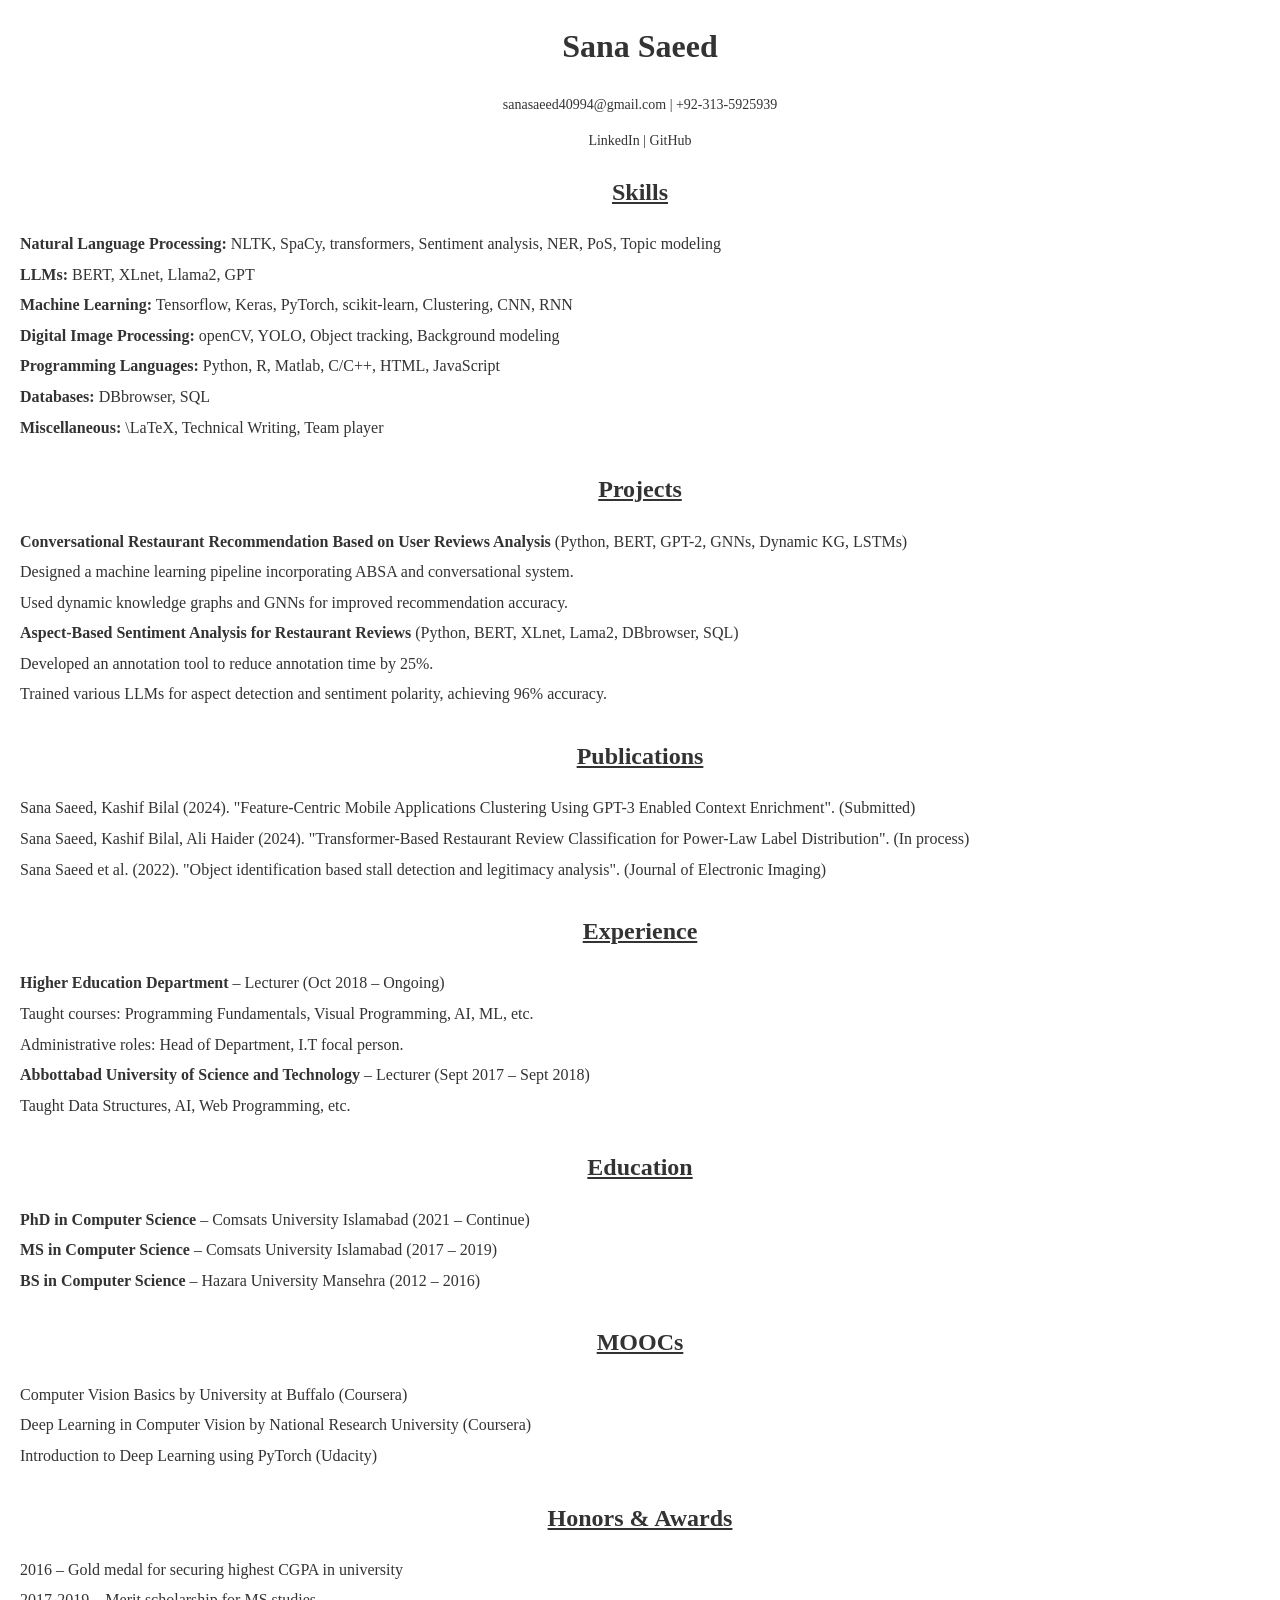
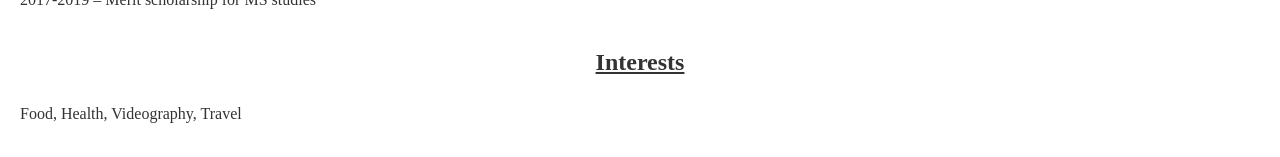
==== index.html @ aac0542a "Update index.html" ====
<!DOCTYPE html>
<html lang="en">
<head>
    <meta charset="UTF-8">
    <meta name="viewport" content="width=device-width, initial-scale=1.0">
    <title>Sana Saeed - CV</title>
    <style>
        body {
            font-family: 'Cormorant Garamond', serif;
            color: #333;
            margin: 20px;
            line-height: 1.6;
        }
        h1, h2, h3 {
            text-align: center;
        }
        h2 {
            text-decoration: underline;
        }
        .contact-info {
            text-align: center;
            font-size: 14px;
        }
        .contact-info a {
            text-decoration: none;
            color: #333;
        }
        .section {
            margin-bottom: 30px;
        }
        ul {
            list-style-type: none;
            padding-left: 0;
        }
        li {
            margin-bottom: 5px;
        }
    </style>
</head>
<body>

    <h1>Sana Saeed</h1>
    <div class="contact-info">
        <p><a href="mailto:sanasaeed40994@gmail.com">sanasaeed40994@gmail.com</a> | +92-313-5925939</p>
        <p><a href="https://www.linkedin.com/in/sana-saeed-nlp/">LinkedIn</a> | <a href="https://github.com/Sana-Saeed">GitHub</a></p>
    </div>

    <div class="section">
        <h2>Skills</h2>
        <ul>
            <li><strong>Natural Language Processing:</strong> NLTK, SpaCy, transformers, Sentiment analysis, NER, PoS, Topic modeling</li>
            <li><strong>LLMs:</strong> BERT, XLnet, Llama2, GPT</li>
            <li><strong>Machine Learning:</strong> Tensorflow, Keras, PyTorch, scikit-learn, Clustering, CNN, RNN</li>
            <li><strong>Digital Image Processing:</strong> openCV, YOLO, Object tracking, Background modeling</li>
            <li><strong>Programming Languages:</strong> Python, R, Matlab, C/C++, HTML, JavaScript</li>
            <li><strong>Databases:</strong> DBbrowser, SQL</li>
            <li><strong>Miscellaneous:</strong> \LaTeX, Technical Writing, Team player</li>
        </ul>
    </div>

    <div class="section">
        <h2>Projects</h2>
        <ul>
            <li><strong>Conversational Restaurant Recommendation Based on User Reviews Analysis</strong> (Python, BERT, GPT-2, GNNs, Dynamic KG, LSTMs)</li>
            <ul>
                <li>Designed a machine learning pipeline incorporating ABSA and conversational system.</li>
                <li>Used dynamic knowledge graphs and GNNs for improved recommendation accuracy.</li>
            </ul>
            <li><strong>Aspect-Based Sentiment Analysis for Restaurant Reviews</strong> (Python, BERT, XLnet, Lama2, DBbrowser, SQL)</li>
            <ul>
                <li>Developed an annotation tool to reduce annotation time by 25%.</li>
                <li>Trained various LLMs for aspect detection and sentiment polarity, achieving 96% accuracy.</li>
            </ul>
            <!-- Add more projects as needed -->
        </ul>
    </div>

    <div class="section">
        <h2>Publications</h2>
        <ul>
            <li>Sana Saeed, Kashif Bilal (2024). "Feature-Centric Mobile Applications Clustering Using GPT-3 Enabled Context Enrichment". (Submitted)</li>
            <li>Sana Saeed, Kashif Bilal, Ali Haider (2024). "Transformer-Based Restaurant Review Classification for Power-Law Label Distribution". (In process)</li>
            <li>Sana Saeed et al. (2022). "Object identification based stall detection and legitimacy analysis". (Journal of Electronic Imaging)</li>
        </ul>
    </div>

    <div class="section">
        <h2>Experience</h2>
        <ul>
            <li><strong>Higher Education Department</strong> – Lecturer (Oct 2018 – Ongoing)</li>
            <ul>
                <li>Taught courses: Programming Fundamentals, Visual Programming, AI, ML, etc.</li>
                <li>Administrative roles: Head of Department, I.T focal person.</li>
            </ul>
            <li><strong>Abbottabad University of Science and Technology</strong> – Lecturer (Sept 2017 – Sept 2018)</li>
            <ul>
                <li>Taught Data Structures, AI, Web Programming, etc.</li>
            </ul>
        </ul>
    </div>

    <div class="section">
        <h2>Education</h2>
        <ul>
            <li><strong>PhD in Computer Science</strong> – Comsats University Islamabad (2021 – Continue)</li>
            <li><strong>MS in Computer Science</strong> – Comsats University Islamabad (2017 – 2019)</li>
            <li><strong>BS in Computer Science</strong> – Hazara University Mansehra (2012 – 2016)</li>
        </ul>
    </div>

    <div class="section">
        <h2>MOOCs</h2>
        <ul>
            <li>Computer Vision Basics by University at Buffalo (Coursera)</li>
            <li>Deep Learning in Computer Vision by National Research University (Coursera)</li>
            <li>Introduction to Deep Learning using PyTorch (Udacity)</li>
        </ul>
    </div>

    <div class="section">
        <h2>Honors & Awards</h2>
        <ul>
            <li>2016 – Gold medal for securing highest CGPA in university</li>
            <li>2017-2019 – Merit scholarship for MS studies</li>
        </ul>
    </div>

    <div class="section">
        <h2>Interests</h2>
        <ul>
            <li>Food, Health, Videography, Travel</li>
        </ul>
    </div>

</body>
</html>
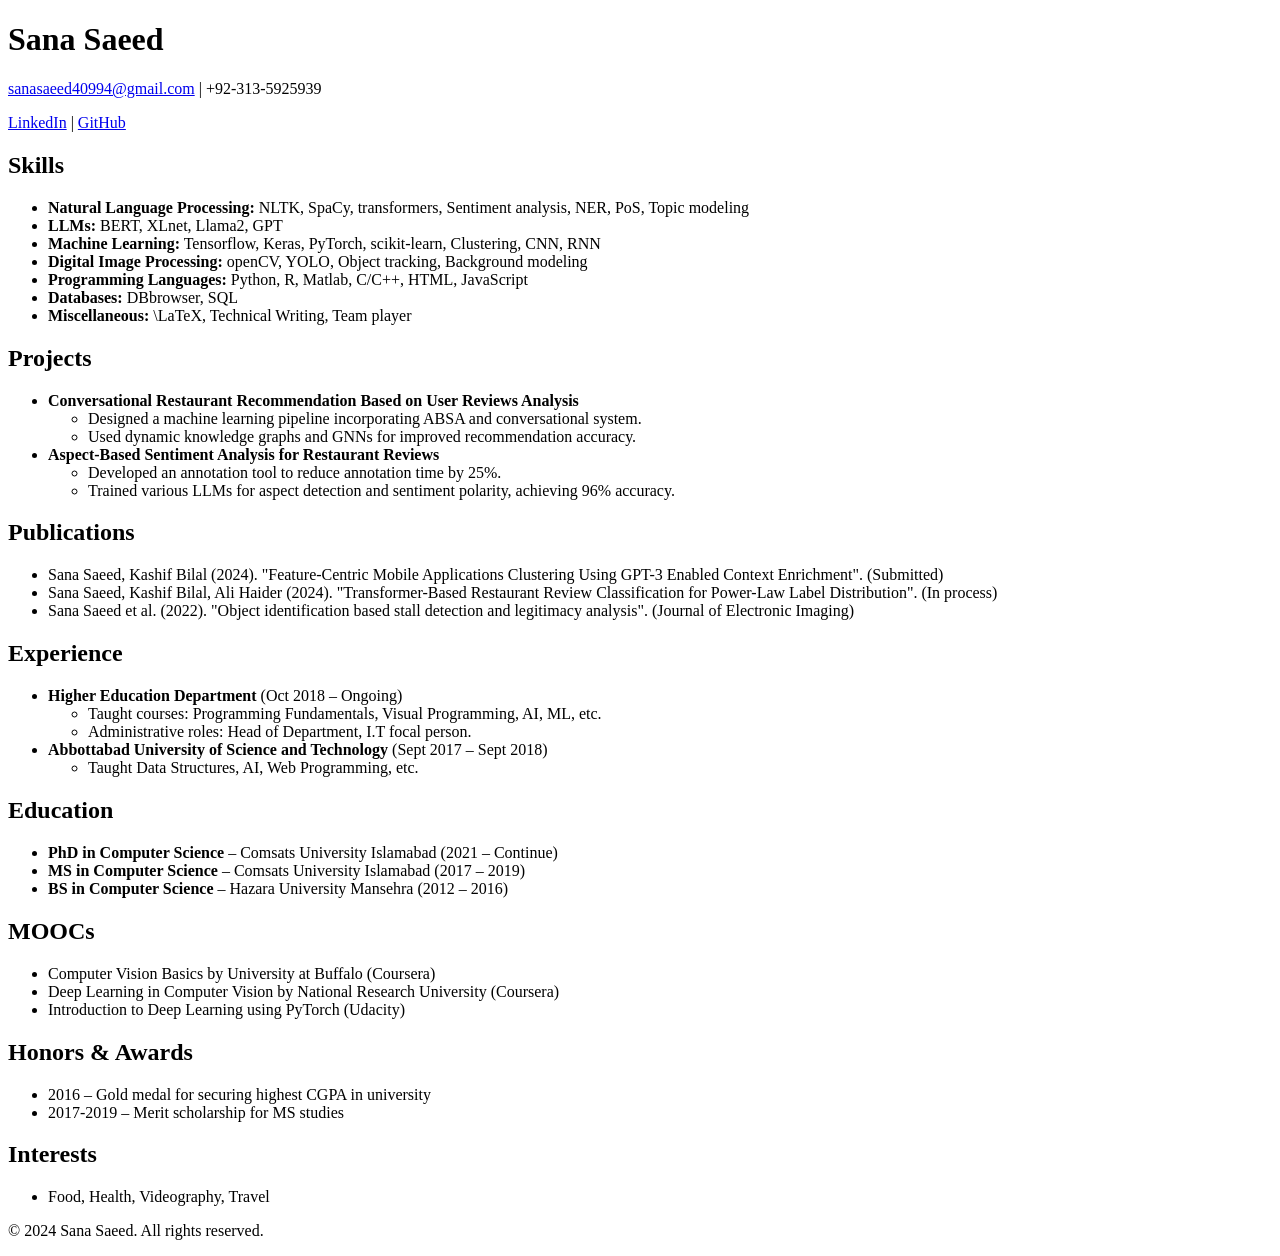
==== commit b7db0702: "Update index.html" ====
--- a/index.html
+++ b/index.html
@@ -4,132 +4,116 @@
     <meta charset="UTF-8">
     <meta name="viewport" content="width=device-width, initial-scale=1.0">
     <title>Sana Saeed - CV</title>
-    <style>
-        body {
-            font-family: 'Cormorant Garamond', serif;
-            color: #333;
-            margin: 20px;
-            line-height: 1.6;
-        }
-        h1, h2, h3 {
-            text-align: center;
-        }
-        h2 {
-            text-decoration: underline;
-        }
-        .contact-info {
-            text-align: center;
-            font-size: 14px;
-        }
-        .contact-info a {
-            text-decoration: none;
-            color: #333;
-        }
-        .section {
-            margin-bottom: 30px;
-        }
-        ul {
-            list-style-type: none;
-            padding-left: 0;
-        }
-        li {
-            margin-bottom: 5px;
-        }
-    </style>
+    <link rel="stylesheet" href="styles.css"> <!-- Link to the external CSS file -->
 </head>
 <body>
 
-    <h1>Sana Saeed</h1>
-    <div class="contact-info">
-        <p><a href="mailto:sanasaeed40994@gmail.com">sanasaeed40994@gmail.com</a> | +92-313-5925939</p>
-        <p><a href="https://www.linkedin.com/in/sana-saeed-nlp/">LinkedIn</a> | <a href="https://github.com/Sana-Saeed">GitHub</a></p>
-    </div>
+    <div class="container">
+        <h1>Sana Saeed</h1>
+        <div class="contact-info">
+            <p><a href="mailto:sanasaeed40994@gmail.com">sanasaeed40994@gmail.com</a> | +92-313-5925939</p>
+            <p><a href="https://www.linkedin.com/in/sana-saeed-nlp/">LinkedIn</a> | <a href="https://github.com/Sana-Saeed">GitHub</a></p>
+        </div>
 
-    <div class="section">
-        <h2>Skills</h2>
-        <ul>
-            <li><strong>Natural Language Processing:</strong> NLTK, SpaCy, transformers, Sentiment analysis, NER, PoS, Topic modeling</li>
-            <li><strong>LLMs:</strong> BERT, XLnet, Llama2, GPT</li>
-            <li><strong>Machine Learning:</strong> Tensorflow, Keras, PyTorch, scikit-learn, Clustering, CNN, RNN</li>
-            <li><strong>Digital Image Processing:</strong> openCV, YOLO, Object tracking, Background modeling</li>
-            <li><strong>Programming Languages:</strong> Python, R, Matlab, C/C++, HTML, JavaScript</li>
-            <li><strong>Databases:</strong> DBbrowser, SQL</li>
-            <li><strong>Miscellaneous:</strong> \LaTeX, Technical Writing, Team player</li>
-        </ul>
-    </div>
+        <div class="section">
+            <h2>Skills</h2>
+            <ul class="skills-list">
+                <li><strong>Natural Language Processing:</strong> NLTK, SpaCy, transformers, Sentiment analysis, NER, PoS, Topic modeling</li>
+                <li><strong>LLMs:</strong> BERT, XLnet, Llama2, GPT</li>
+                <li><strong>Machine Learning:</strong> Tensorflow, Keras, PyTorch, scikit-learn, Clustering, CNN, RNN</li>
+                <li><strong>Digital Image Processing:</strong> openCV, YOLO, Object tracking, Background modeling</li>
+                <li><strong>Programming Languages:</strong> Python, R, Matlab, C/C++, HTML, JavaScript</li>
+                <li><strong>Databases:</strong> DBbrowser, SQL</li>
+                <li><strong>Miscellaneous:</strong> \LaTeX, Technical Writing, Team player</li>
+            </ul>
+        </div>
 
-    <div class="section">
-        <h2>Projects</h2>
-        <ul>
-            <li><strong>Conversational Restaurant Recommendation Based on User Reviews Analysis</strong> (Python, BERT, GPT-2, GNNs, Dynamic KG, LSTMs)</li>
+        <div class="section">
+            <h2>Projects</h2>
             <ul>
-                <li>Designed a machine learning pipeline incorporating ABSA and conversational system.</li>
-                <li>Used dynamic knowledge graphs and GNNs for improved recommendation accuracy.</li>
+                <li>
+                    <span class="job-title"><strong>Conversational Restaurant Recommendation Based on User Reviews Analysis</strong></span>
+                    <ul>
+                        <li>Designed a machine learning pipeline incorporating ABSA and conversational system.</li>
+                        <li>Used dynamic knowledge graphs and GNNs for improved recommendation accuracy.</li>
+                    </ul>
+                </li>
+                <li>
+                    <span class="job-title"><strong>Aspect-Based Sentiment Analysis for Restaurant Reviews</strong></span>
+                    <ul>
+                        <li>Developed an annotation tool to reduce annotation time by 25%.</li>
+                        <li>Trained various LLMs for aspect detection and sentiment polarity, achieving 96% accuracy.</li>
+                    </ul>
+                </li>
             </ul>
-            <li><strong>Aspect-Based Sentiment Analysis for Restaurant Reviews</strong> (Python, BERT, XLnet, Lama2, DBbrowser, SQL)</li>
+        </div>
+
+        <div class="section">
+            <h2>Publications</h2>
             <ul>
-                <li>Developed an annotation tool to reduce annotation time by 25%.</li>
-                <li>Trained various LLMs for aspect detection and sentiment polarity, achieving 96% accuracy.</li>
+                <li>Sana Saeed, Kashif Bilal (2024). "Feature-Centric Mobile Applications Clustering Using GPT-3 Enabled Context Enrichment". (Submitted)</li>
+                <li>Sana Saeed, Kashif Bilal, Ali Haider (2024). "Transformer-Based Restaurant Review Classification for Power-Law Label Distribution". (In process)</li>
+                <li>Sana Saeed et al. (2022). "Object identification based stall detection and legitimacy analysis". (Journal of Electronic Imaging)</li>
             </ul>
-            <!-- Add more projects as needed -->
-        </ul>
-    </div>
+        </div>
 
-    <div class="section">
-        <h2>Publications</h2>
-        <ul>
-            <li>Sana Saeed, Kashif Bilal (2024). "Feature-Centric Mobile Applications Clustering Using GPT-3 Enabled Context Enrichment". (Submitted)</li>
-            <li>Sana Saeed, Kashif Bilal, Ali Haider (2024). "Transformer-Based Restaurant Review Classification for Power-Law Label Distribution". (In process)</li>
-            <li>Sana Saeed et al. (2022). "Object identification based stall detection and legitimacy analysis". (Journal of Electronic Imaging)</li>
-        </ul>
-    </div>
+        <div class="section">
+            <h2>Experience</h2>
+            <ul>
+                <li>
+                    <span class="job-title"><strong>Higher Education Department</strong></span>
+                    <span class="job-dates">(Oct 2018 – Ongoing)</span>
+                    <ul>
+                        <li>Taught courses: Programming Fundamentals, Visual Programming, AI, ML, etc.</li>
+                        <li>Administrative roles: Head of Department, I.T focal person.</li>
+                    </ul>
+                </li>
+                <li>
+                    <span class="job-title"><strong>Abbottabad University of Science and Technology</strong></span>
+                    <span class="job-dates">(Sept 2017 – Sept 2018)</span>
+                    <ul>
+                        <li>Taught Data Structures, AI, Web Programming, etc.</li>
+                    </ul>
+                </li>
+            </ul>
+        </div>
 
-    <div class="section">
-        <h2>Experience</h2>
-        <ul>
-            <li><strong>Higher Education Department</strong> – Lecturer (Oct 2018 – Ongoing)</li>
+        <div class="section">
+            <h2>Education</h2>
             <ul>
-                <li>Taught courses: Programming Fundamentals, Visual Programming, AI, ML, etc.</li>
-                <li>Administrative roles: Head of Department, I.T focal person.</li>
+                <li><strong>PhD in Computer Science</strong> – Comsats University Islamabad (2021 – Continue)</li>
+                <li><strong>MS in Computer Science</strong> – Comsats University Islamabad (2017 – 2019)</li>
+                <li><strong>BS in Computer Science</strong> – Hazara University Mansehra (2012 – 2016)</li>
             </ul>
-            <li><strong>Abbottabad University of Science and Technology</strong> – Lecturer (Sept 2017 – Sept 2018)</li>
+        </div>
+
+        <div class="section">
+            <h2>MOOCs</h2>
             <ul>
-                <li>Taught Data Structures, AI, Web Programming, etc.</li>
+                <li>Computer Vision Basics by University at Buffalo (Coursera)</li>
+                <li>Deep Learning in Computer Vision by National Research University (Coursera)</li>
+                <li>Introduction to Deep Learning using PyTorch (Udacity)</li>
             </ul>
-        </ul>
-    </div>
+        </div>
 
-    <div class="section">
-        <h2>Education</h2>
-        <ul>
-            <li><strong>PhD in Computer Science</strong> – Comsats University Islamabad (2021 – Continue)</li>
-            <li><strong>MS in Computer Science</strong> – Comsats University Islamabad (2017 – 2019)</li>
-            <li><strong>BS in Computer Science</strong> – Hazara University Mansehra (2012 – 2016)</li>
-        </ul>
-    </div>
+        <div class="section">
+            <h2>Honors & Awards</h2>
+            <ul>
+                <li>2016 – Gold medal for securing highest CGPA in university</li>
+                <li>2017-2019 – Merit scholarship for MS studies</li>
+            </ul>
+        </div>
 
-    <div class="section">
-        <h2>MOOCs</h2>
-        <ul>
-            <li>Computer Vision Basics by University at Buffalo (Coursera)</li>
-            <li>Deep Learning in Computer Vision by National Research University (Coursera)</li>
-            <li>Introduction to Deep Learning using PyTorch (Udacity)</li>
-        </ul>
-    </div>
+        <div class="section">
+            <h2>Interests</h2>
+            <ul>
+                <li>Food, Health, Videography, Travel</li>
+            </ul>
+        </div>
 
-    <div class="section">
-        <h2>Honors & Awards</h2>
-        <ul>
-            <li>2016 – Gold medal for securing highest CGPA in university</li>
-            <li>2017-2019 – Merit scholarship for MS studies</li>
-        </ul>
-    </div>
-
-    <div class="section">
-        <h2>Interests</h2>
-        <ul>
-            <li>Food, Health, Videography, Travel</li>
-        </ul>
+        <div class="footer">
+            <p>&copy; 2024 Sana Saeed. All rights reserved.</p>
+        </div>
     </div>
 
 </body>
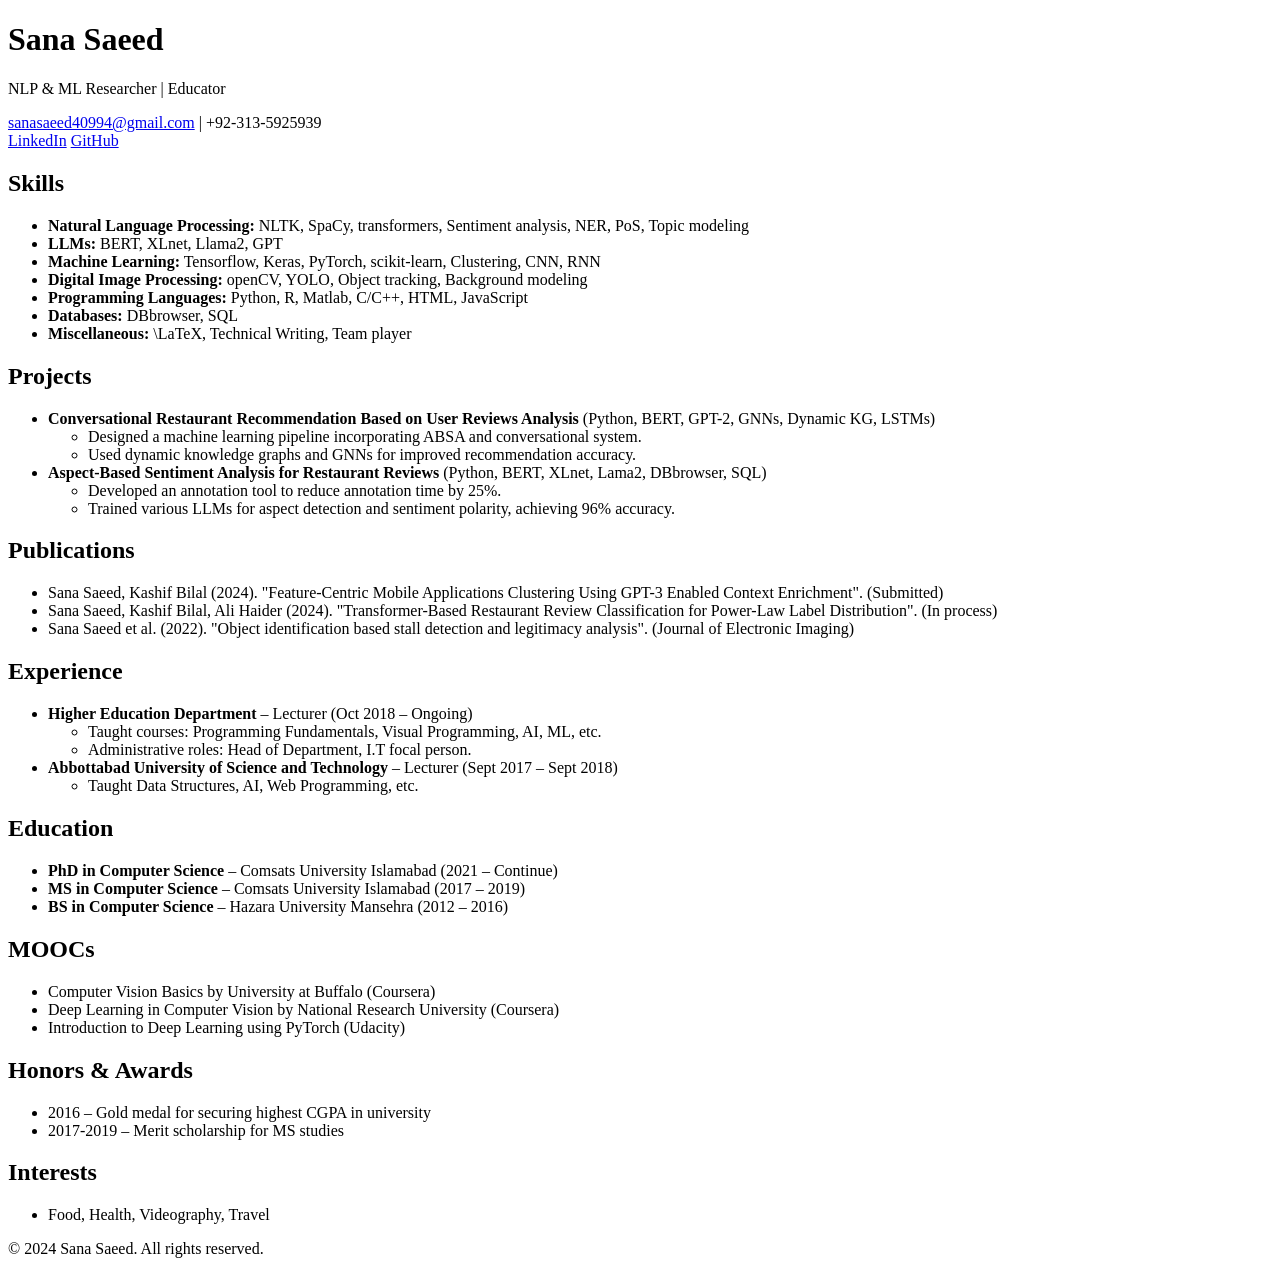
==== commit 99025aa4: "Update index.html" ====
--- a/index.html
+++ b/index.html
@@ -4,18 +4,24 @@
     <meta charset="UTF-8">
     <meta name="viewport" content="width=device-width, initial-scale=1.0">
     <title>Sana Saeed - CV</title>
-    <link rel="stylesheet" href="styles.css"> <!-- Link to the external CSS file -->
+    <link rel="stylesheet" href="styles.css"> <!-- Link to your external CSS -->
+    <link href="https://fonts.googleapis.com/css2?family=Cormorant+Garamond:wght@400;600&family=Roboto:wght@400;500&display=swap" rel="stylesheet"> <!-- Google fonts -->
 </head>
 <body>
+    <div class="header">
+        <h1>Sana Saeed</h1>
+        <p class="subtitle">NLP & ML Researcher | Educator</p>
+        <div class="contact-info">
+            <a href="mailto:sanasaeed40994@gmail.com">sanasaeed40994@gmail.com</a> | +92-313-5925939
+        </div>
+        <div class="social-links">
+            <a href="https://www.linkedin.com/in/sana-saeed-nlp/" target="_blank">LinkedIn</a>
+            <a href="https://github.com/Sana-Saeed" target="_blank">GitHub</a>
+        </div>
+    </div>
 
     <div class="container">
-        <h1>Sana Saeed</h1>
-        <div class="contact-info">
-            <p><a href="mailto:sanasaeed40994@gmail.com">sanasaeed40994@gmail.com</a> | +92-313-5925939</p>
-            <p><a href="https://www.linkedin.com/in/sana-saeed-nlp/">LinkedIn</a> | <a href="https://github.com/Sana-Saeed">GitHub</a></p>
-        </div>
-
-        <div class="section">
+        <div class="widget">
             <h2>Skills</h2>
             <ul class="skills-list">
                 <li><strong>Natural Language Processing:</strong> NLTK, SpaCy, transformers, Sentiment analysis, NER, PoS, Topic modeling</li>
@@ -28,27 +34,23 @@
             </ul>
         </div>
 
-        <div class="section">
+        <div class="widget">
             <h2>Projects</h2>
             <ul>
-                <li>
-                    <span class="job-title"><strong>Conversational Restaurant Recommendation Based on User Reviews Analysis</strong></span>
-                    <ul>
-                        <li>Designed a machine learning pipeline incorporating ABSA and conversational system.</li>
-                        <li>Used dynamic knowledge graphs and GNNs for improved recommendation accuracy.</li>
-                    </ul>
-                </li>
-                <li>
-                    <span class="job-title"><strong>Aspect-Based Sentiment Analysis for Restaurant Reviews</strong></span>
-                    <ul>
-                        <li>Developed an annotation tool to reduce annotation time by 25%.</li>
-                        <li>Trained various LLMs for aspect detection and sentiment polarity, achieving 96% accuracy.</li>
-                    </ul>
-                </li>
+                <li><strong>Conversational Restaurant Recommendation Based on User Reviews Analysis</strong> (Python, BERT, GPT-2, GNNs, Dynamic KG, LSTMs)</li>
+                <ul>
+                    <li>Designed a machine learning pipeline incorporating ABSA and conversational system.</li>
+                    <li>Used dynamic knowledge graphs and GNNs for improved recommendation accuracy.</li>
+                </ul>
+                <li><strong>Aspect-Based Sentiment Analysis for Restaurant Reviews</strong> (Python, BERT, XLnet, Lama2, DBbrowser, SQL)</li>
+                <ul>
+                    <li>Developed an annotation tool to reduce annotation time by 25%.</li>
+                    <li>Trained various LLMs for aspect detection and sentiment polarity, achieving 96% accuracy.</li>
+                </ul>
             </ul>
         </div>
 
-        <div class="section">
+        <div class="widget">
             <h2>Publications</h2>
             <ul>
                 <li>Sana Saeed, Kashif Bilal (2024). "Feature-Centric Mobile Applications Clustering Using GPT-3 Enabled Context Enrichment". (Submitted)</li>
@@ -57,28 +59,22 @@
             </ul>
         </div>
 
-        <div class="section">
+        <div class="widget">
             <h2>Experience</h2>
             <ul>
-                <li>
-                    <span class="job-title"><strong>Higher Education Department</strong></span>
-                    <span class="job-dates">(Oct 2018 – Ongoing)</span>
-                    <ul>
-                        <li>Taught courses: Programming Fundamentals, Visual Programming, AI, ML, etc.</li>
-                        <li>Administrative roles: Head of Department, I.T focal person.</li>
-                    </ul>
-                </li>
-                <li>
-                    <span class="job-title"><strong>Abbottabad University of Science and Technology</strong></span>
-                    <span class="job-dates">(Sept 2017 – Sept 2018)</span>
-                    <ul>
-                        <li>Taught Data Structures, AI, Web Programming, etc.</li>
-                    </ul>
-                </li>
+                <li><strong>Higher Education Department</strong> – Lecturer (Oct 2018 – Ongoing)</li>
+                <ul>
+                    <li>Taught courses: Programming Fundamentals, Visual Programming, AI, ML, etc.</li>
+                    <li>Administrative roles: Head of Department, I.T focal person.</li>
+                </ul>
+                <li><strong>Abbottabad University of Science and Technology</strong> – Lecturer (Sept 2017 – Sept 2018)</li>
+                <ul>
+                    <li>Taught Data Structures, AI, Web Programming, etc.</li>
+                </ul>
             </ul>
         </div>
 
-        <div class="section">
+        <div class="widget">
             <h2>Education</h2>
             <ul>
                 <li><strong>PhD in Computer Science</strong> – Comsats University Islamabad (2021 – Continue)</li>
@@ -87,7 +83,7 @@
             </ul>
         </div>
 
-        <div class="section">
+        <div class="widget">
             <h2>MOOCs</h2>
             <ul>
                 <li>Computer Vision Basics by University at Buffalo (Coursera)</li>
@@ -96,7 +92,7 @@
             </ul>
         </div>
 
-        <div class="section">
+        <div class="widget">
             <h2>Honors & Awards</h2>
             <ul>
                 <li>2016 – Gold medal for securing highest CGPA in university</li>
@@ -104,7 +100,7 @@
             </ul>
         </div>
 
-        <div class="section">
+        <div class="widget">
             <h2>Interests</h2>
             <ul>
                 <li>Food, Health, Videography, Travel</li>
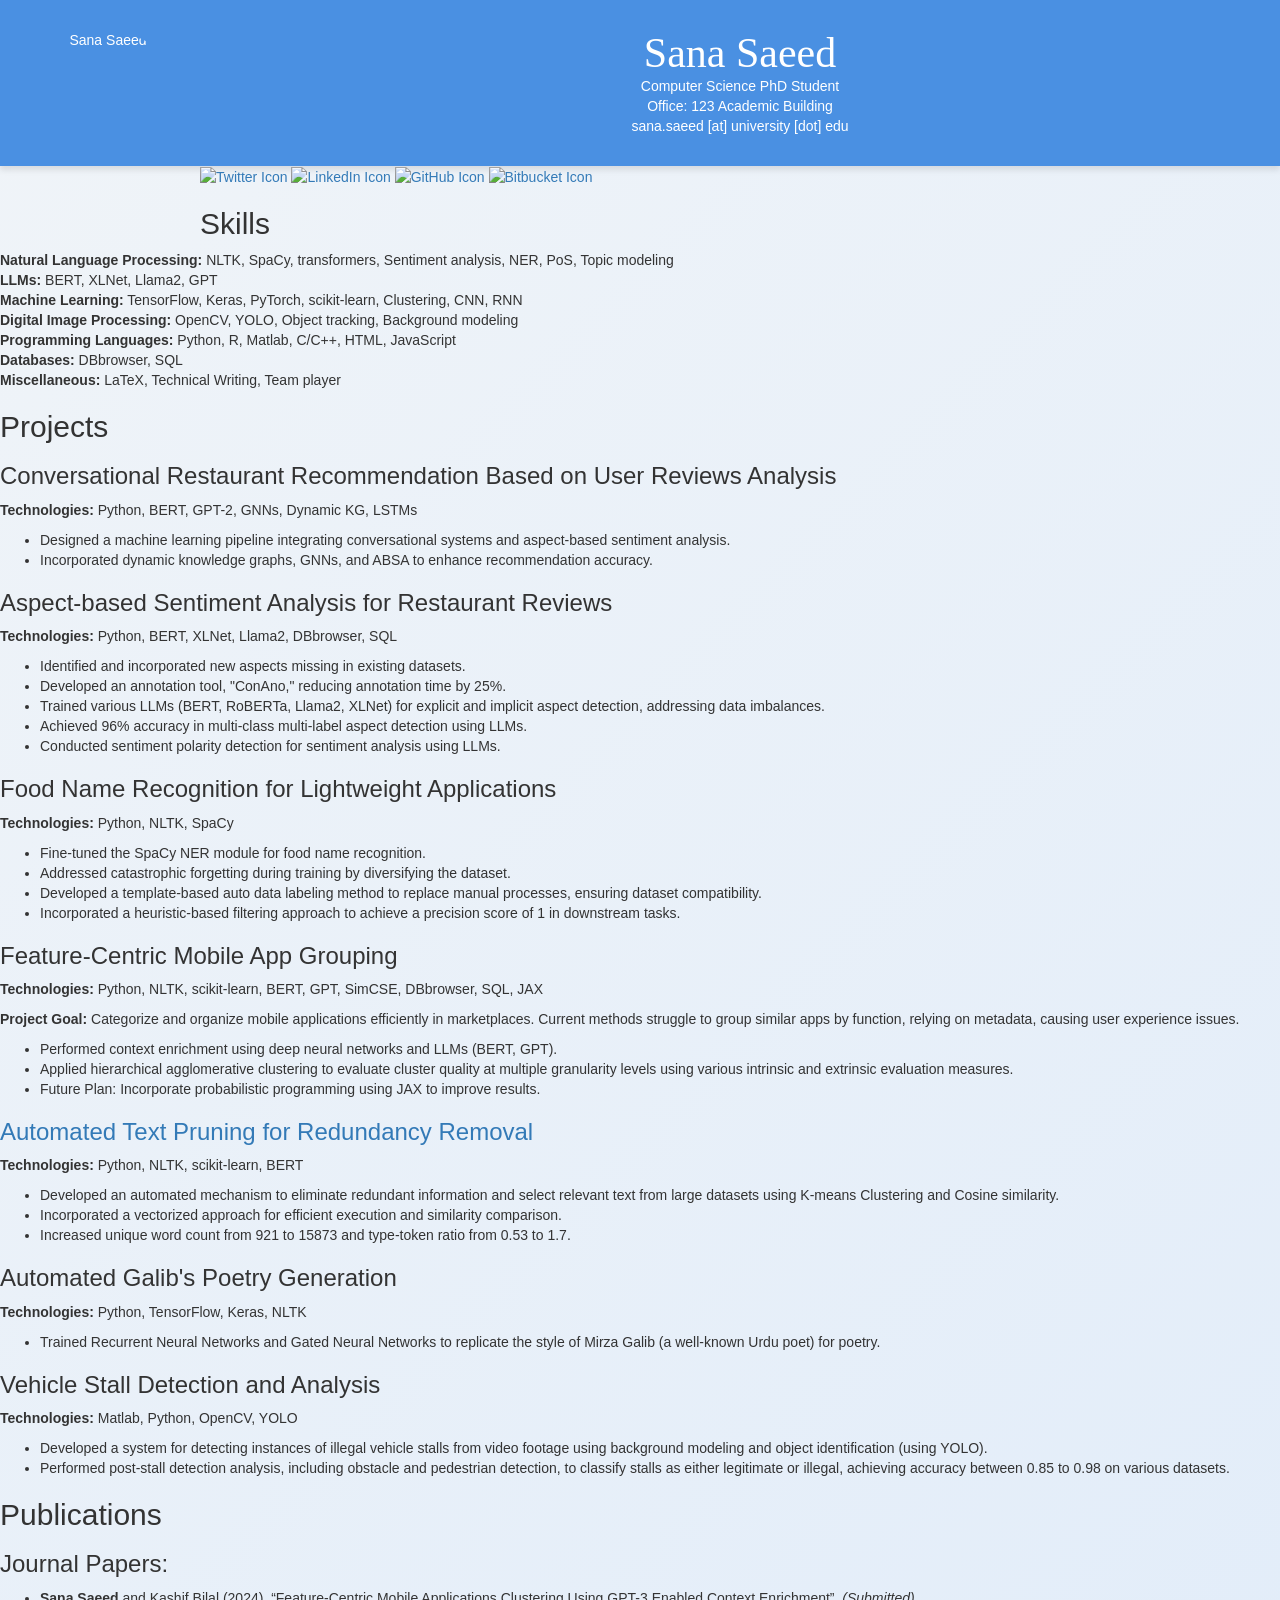
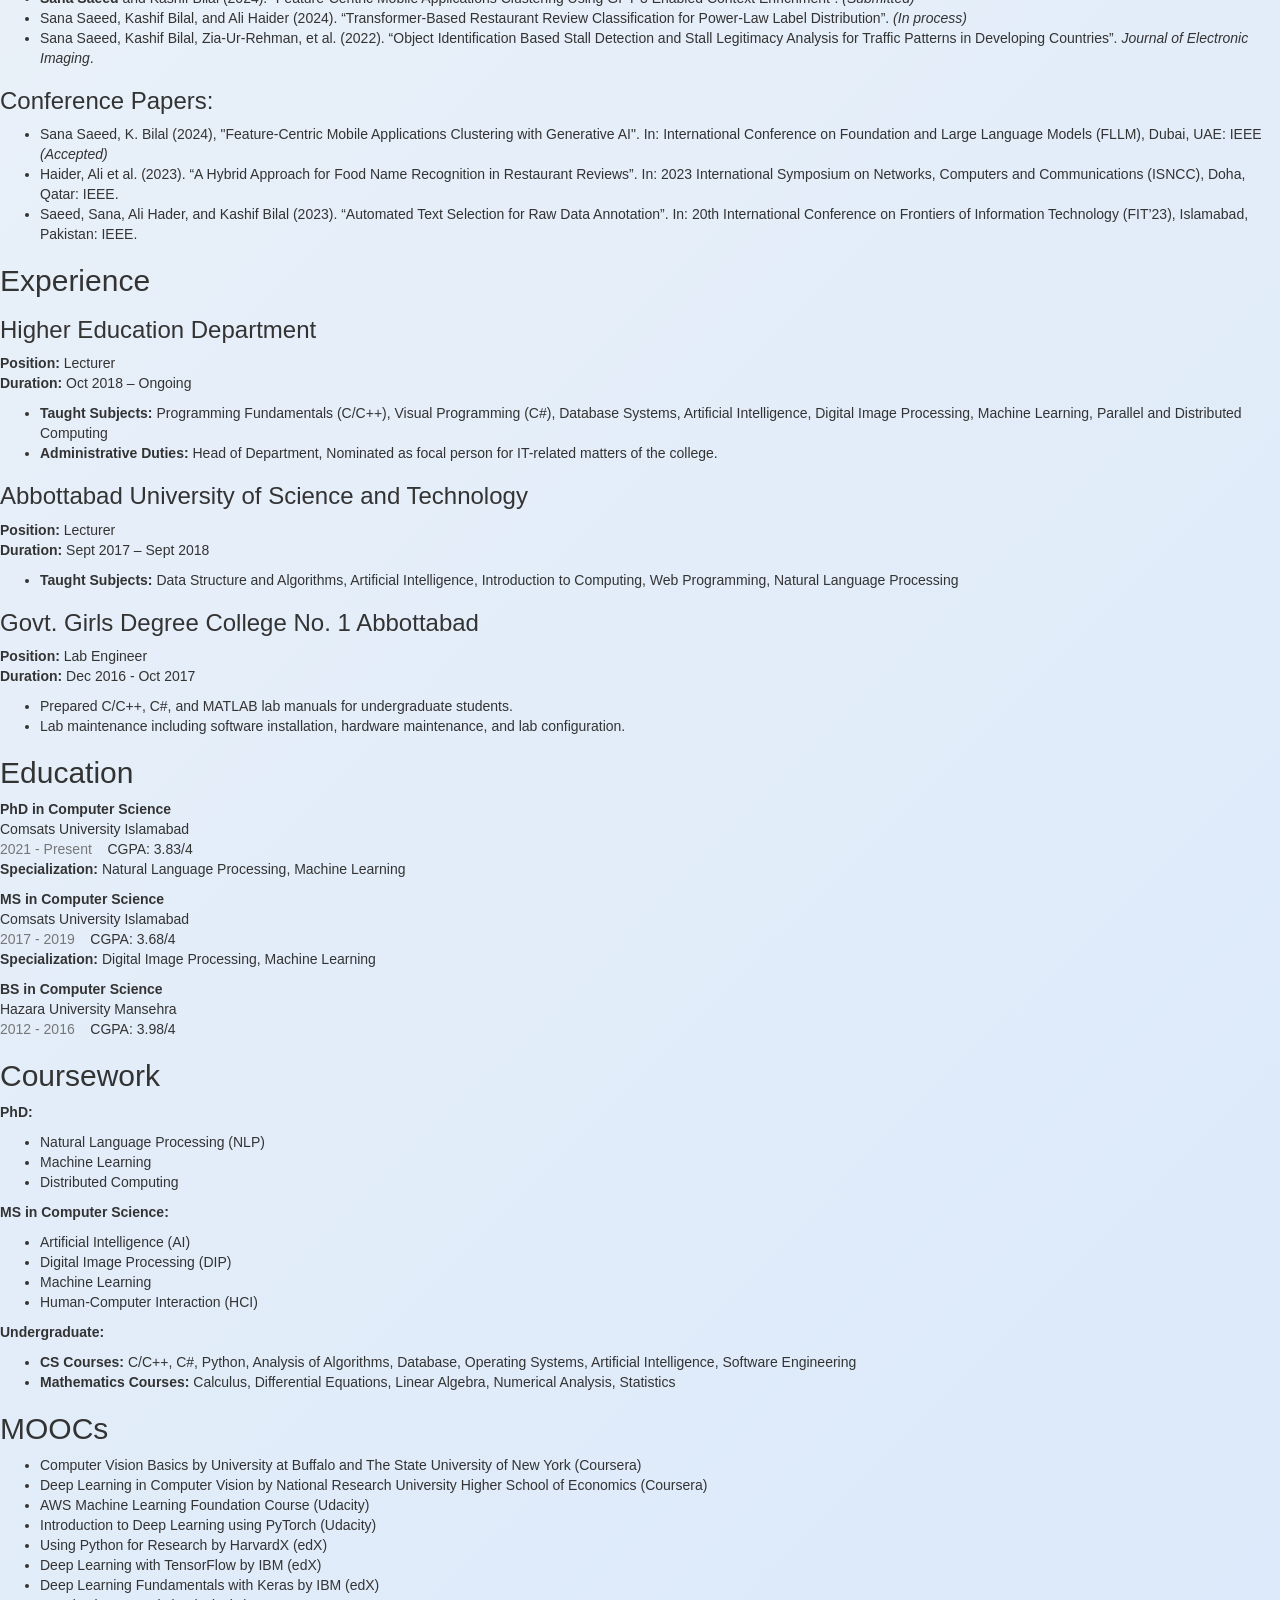
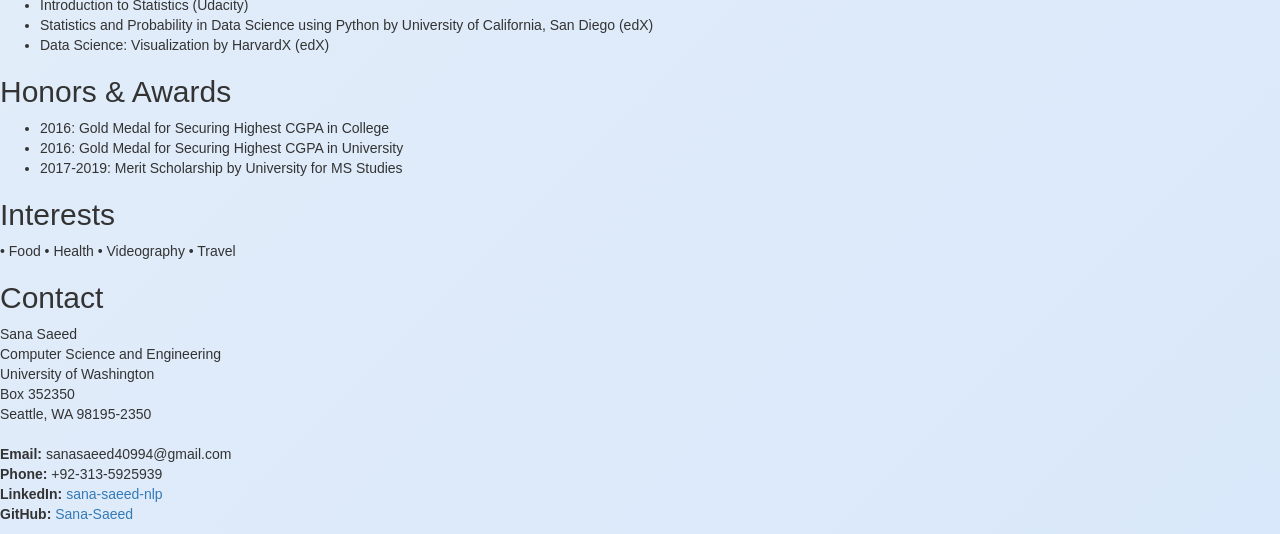
==== commit 0772dae0: "Create index.html" ====
--- a/index.html
+++ b/index.html
@@ -1,116 +1,250 @@
 <!DOCTYPE html>
-<html lang="en">
-<head>
-    <meta charset="UTF-8">
-    <meta name="viewport" content="width=device-width, initial-scale=1.0">
-    <title>Sana Saeed - CV</title>
-    <link rel="stylesheet" href="styles.css"> <!-- Link to your external CSS -->
-    <link href="https://fonts.googleapis.com/css2?family=Cormorant+Garamond:wght@400;600&family=Roboto:wght@400;500&display=swap" rel="stylesheet"> <!-- Google fonts -->
-</head>
-<body>
-    <div class="header">
-        <h1>Sana Saeed</h1>
-        <p class="subtitle">NLP & ML Researcher | Educator</p>
-        <div class="contact-info">
-            <a href="mailto:sanasaeed40994@gmail.com">sanasaeed40994@gmail.com</a> | +92-313-5925939
+<html>
+    <head>
+        <meta charset="UTF-8">
+        <title>Sana Saeed - CV</title>
+        <meta name="Author" content="Sana Saeed"/>
+        <link href="style.css" type="text/css" rel="stylesheet"/>
+        <link rel="stylesheet" href="css/bootstrap.min.css"/>
+        <script src="js/jquery-1.12.2.min.js"></script>
+        <script src="js/bootstrap.min.js"></script>
+    </head>
+    <body class="cv-page" style="top: 0px; left: 0px;">
+        <div class="page">
+            <!-- Header Section -->
+            <div class="bg1 site-header top-pic" id="top-pic" style="background: url(profile-background.jpg) no-repeat scroll top" title="Your Background Image">
+                <div class="header cust-header">
+                    <img width="200" height="200" title="Sana Saeed" alt="Sana Saeed" src="images/sana_profile.jpeg" class="img-circle imgme" style="float: left;"/>
+                    <div class="text-header">
+                        <h1 id="name">Sana Saeed</h1>
+                        Computer Science PhD Student<br>
+                        Office: 123 Academic Building<br>
+                        sana.saeed [at] university [dot] edu<br>
+                    </div>
+                </div>
+            </div>
+
+            <!-- Main Content -->
+            <div class="page-content">
+                <!-- Contact Icons -->
+                <div class="icons mb-4">
+                    <a href="https://twitter.com/sana_saeed"><img src="icons/twitter.png" width="32" alt="Twitter Icon"></a>
+                    <a href="https://www.linkedin.com/in/sana-saeed-nlp/"><img src="icons/Linkedin.png" width="32" alt="LinkedIn Icon"></a>
+                    <a href="https://github.com/Sana-Saeed"><img src="icons/github.svg" width="32" alt="GitHub Icon"></a>
+                    <a href="https://bitbucket.org/Sana-Saeed"><img src="icons/bitbucket.png" width="32" alt="Bitbucket Icon"></a>
+                </div>
+
+                <!-- Skills Section -->
+                <div class="text skills" id="skills">
+                    <h2>Skills</h2>
+                    <p>
+                        <strong>Natural Language Processing:</strong> NLTK, SpaCy, transformers, Sentiment analysis, NER, PoS, Topic modeling<br>
+                        <strong>LLMs:</strong> BERT, XLNet, Llama2, GPT<br>
+                        <strong>Machine Learning:</strong> TensorFlow, Keras, PyTorch, scikit-learn, Clustering, CNN, RNN<br>
+                        <strong>Digital Image Processing:</strong> OpenCV, YOLO, Object tracking, Background modeling<br>
+                        <strong>Programming Languages:</strong> Python, R, Matlab, C/C++, HTML, JavaScript<br>
+                        <strong>Databases:</strong> DBbrowser, SQL<br>
+                        <strong>Miscellaneous:</strong> LaTeX, Technical Writing, Team player
+                    </p>
+                </div>
+
+                <!-- Projects Section -->
+                <div class="text projects" id="projects">
+                    <h2>Projects</h2>
+                    <h3>Conversational Restaurant Recommendation Based on User Reviews Analysis</h3>
+                    <p><strong>Technologies:</strong> Python, BERT, GPT-2, GNNs, Dynamic KG, LSTMs</p>
+                    <ul>
+                        <li>Designed a machine learning pipeline integrating conversational systems and aspect-based sentiment analysis.</li>
+                        <li>Incorporated dynamic knowledge graphs, GNNs, and ABSA to enhance recommendation accuracy.</li>
+                    </ul>
+
+                    <h3>Aspect-based Sentiment Analysis for Restaurant Reviews</h3>
+                    <p><strong>Technologies:</strong> Python, BERT, XLNet, Llama2, DBbrowser, SQL</p>
+                    <ul>
+                        <li>Identified and incorporated new aspects missing in existing datasets.</li>
+                        <li>Developed an annotation tool, "ConAno," reducing annotation time by 25%.</li>
+                        <li>Trained various LLMs (BERT, RoBERTa, Llama2, XLNet) for explicit and implicit aspect detection, addressing data imbalances.</li>
+                        <li>Achieved 96% accuracy in multi-class multi-label aspect detection using LLMs.</li>
+                        <li>Conducted sentiment polarity detection for sentiment analysis using LLMs.</li>
+                    </ul>
+
+                    <h3>Food Name Recognition for Lightweight Applications</h3>
+                    <p><strong>Technologies:</strong> Python, NLTK, SpaCy</p>
+                    <ul>
+                        <li>Fine-tuned the SpaCy NER module for food name recognition.</li>
+                        <li>Addressed catastrophic forgetting during training by diversifying the dataset.</li>
+                        <li>Developed a template-based auto data labeling method to replace manual processes, ensuring dataset compatibility.</li>
+                        <li>Incorporated a heuristic-based filtering approach to achieve a precision score of 1 in downstream tasks.</li>
+                    </ul>
+
+                    <h3>Feature-Centric Mobile App Grouping</h3>
+                    <p><strong>Technologies:</strong> Python, NLTK, scikit-learn, BERT, GPT, SimCSE, DBbrowser, SQL, JAX</p>
+                    <p><strong>Project Goal:</strong> Categorize and organize mobile applications efficiently in marketplaces. Current methods struggle to group similar apps by function, relying on metadata, causing user experience issues.</p>
+                    <ul>
+                        <li>Performed context enrichment using deep neural networks and LLMs (BERT, GPT).</li>
+                        <li>Applied hierarchical agglomerative clustering to evaluate cluster quality at multiple granularity levels using various intrinsic and extrinsic evaluation measures.</li>
+                        <li>Future Plan: Incorporate probabilistic programming using JAX to improve results.</li>
+                    </ul>
+
+                    <h3><a href="https://github.com/Sana-Saeed/Automate-Text-Pruning">Automated Text Pruning for Redundancy Removal</a></h3>
+                    <p><strong>Technologies:</strong> Python, NLTK, scikit-learn, BERT</p>
+                    <ul>
+                        <li>Developed an automated mechanism to eliminate redundant information and select relevant text from large datasets using K-means Clustering and Cosine similarity.</li>
+                        <li>Incorporated a vectorized approach for efficient execution and similarity comparison.</li>
+                        <li>Increased unique word count from 921 to 15873 and type-token ratio from 0.53 to 1.7.</li>
+                    </ul>
+
+                    <h3>Automated Galib's Poetry Generation</h3>
+                    <p><strong>Technologies:</strong> Python, TensorFlow, Keras, NLTK</p>
+                    <ul>
+                        <li>Trained Recurrent Neural Networks and Gated Neural Networks to replicate the style of Mirza Galib (a well-known Urdu poet) for poetry.</li>
+                    </ul>
+
+                    <h3>Vehicle Stall Detection and Analysis</h3>
+                    <p><strong>Technologies:</strong> Matlab, Python, OpenCV, YOLO</p>
+                    <ul>
+                        <li>Developed a system for detecting instances of illegal vehicle stalls from video footage using background modeling and object identification (using YOLO).</li>
+                        <li>Performed post-stall detection analysis, including obstacle and pedestrian detection, to classify stalls as either legitimate or illegal, achieving accuracy between 0.85 to 0.98 on various datasets.</li>
+                    </ul>
+                </div>
+
+                <!-- Publications Section -->
+                <div class="text publications" id="publications">
+                    <h2>Publications</h2>
+                    <h3>Journal Papers:</h3>
+                    <ul>
+                        <li><strong>Sana Saeed</strong> and Kashif Bilal (2024). “Feature-Centric Mobile Applications Clustering Using GPT-3 Enabled Context Enrichment”. <em>(Submitted)</em></li>
+                        <li>Sana Saeed, Kashif Bilal, and Ali Haider (2024). “Transformer-Based Restaurant Review Classification for Power-Law Label Distribution”. <em>(In process)</em></li>
+                        <li>Sana Saeed, Kashif Bilal, Zia-Ur-Rehman, et al. (2022). “Object Identification Based Stall Detection and Stall Legitimacy Analysis for Traffic Patterns in Developing Countries”. <em>Journal of Electronic Imaging</em>.</li>
+                    </ul>
+
+                    <h3>Conference Papers:</h3>
+                    <ul>
+                        <li>Sana Saeed, K. Bilal (2024), "Feature-Centric Mobile Applications Clustering with Generative AI". In: International Conference on Foundation and Large Language Models (FLLM), Dubai, UAE: IEEE <em>(Accepted)</em></li>
+                        <li>Haider, Ali et al. (2023). “A Hybrid Approach for Food Name Recognition in Restaurant Reviews”. In: 2023 International Symposium on Networks, Computers and Communications (ISNCC), Doha, Qatar: IEEE.</li>
+                        <li>Saeed, Sana, Ali Hader, and Kashif Bilal (2023). “Automated Text Selection for Raw Data Annotation”. In: 20th International Conference on Frontiers of Information Technology (FIT’23), Islamabad, Pakistan: IEEE.</li>
+                    </ul>
+                </div>
+
+                <!-- Experience Section -->
+                <div class="text experience" id="experience">
+                    <h2>Experience</h2>
+                    <h3>Higher Education Department</h3>
+                    <p><strong>Position:</strong> Lecturer<br><strong>Duration:</strong> Oct 2018 – Ongoing</p>
+                    <ul>
+                        <li><strong>Taught Subjects:</strong> Programming Fundamentals (C/C++), Visual Programming (C#), Database Systems, Artificial Intelligence, Digital Image Processing, Machine Learning, Parallel and Distributed Computing</li>
+                        <li><strong>Administrative Duties:</strong> Head of Department, Nominated as focal person for IT-related matters of the college.</li>
+                    </ul>
+
+                    <h3>Abbottabad University of Science and Technology</h3>
+                    <p><strong>Position:</strong> Lecturer<br><strong>Duration:</strong> Sept 2017 – Sept 2018</p>
+                    <ul>
+                        <li><strong>Taught Subjects:</strong> Data Structure and Algorithms, Artificial Intelligence, Introduction to Computing, Web Programming, Natural Language Processing</li>
+                    </ul>
+
+                    <h3>Govt. Girls Degree College No. 1 Abbottabad</h3>
+                    <p><strong>Position:</strong> Lab Engineer<br><strong>Duration:</strong> Dec 2016 - Oct 2017</p>
+                    <ul>
+                        <li>Prepared C/C++, C#, and MATLAB lab manuals for undergraduate students.</li>
+                        <li>Lab maintenance including software installation, hardware maintenance, and lab configuration.</li>
+                    </ul>
+                </div>
+
+                <!-- Education Section -->
+                <div class="text education" id="education">
+                    <h2>Education</h2>
+                    <p><strong>PhD in Computer Science</strong><br>
+                        Comsats University Islamabad<br>
+                        <span class="text-muted"><i class="fa fa-calendar"></i> 2021 - Present</span> &nbsp;&nbsp; <i class="fa fa-trophy"></i> CGPA: 3.83/4<br>
+                        <strong>Specialization:</strong> Natural Language Processing, Machine Learning
+                    </p>
+
+                    <p><strong>MS in Computer Science</strong><br>
+                        Comsats University Islamabad<br>
+                        <span class="text-muted"><i class="fa fa-calendar"></i> 2017 - 2019</span> &nbsp;&nbsp; <i class="fa fa-trophy"></i> CGPA: 3.68/4<br>
+                        <strong>Specialization:</strong> Digital Image Processing, Machine Learning
+                    </p>
+
+                    <p><strong>BS in Computer Science</strong><br>
+                        Hazara University Mansehra<br>
+                        <span class="text-muted"><i class="fa fa-calendar"></i> 2012 - 2016</span> &nbsp;&nbsp; <i class="fa fa-trophy"></i> CGPA: 3.98/4
+                    </p>
+                </div>
+
+                <!-- Coursework Section -->
+                <div class="text coursework" id="coursework">
+                    <h2>Coursework</h2>
+                    <p><strong>PhD:</strong></p>
+                    <ul>
+                        <li>Natural Language Processing (NLP)</li>
+                        <li>Machine Learning</li>
+                        <li>Distributed Computing</li>
+                    </ul>
+
+                    <p><strong>MS in Computer Science:</strong></p>
+                    <ul>
+                        <li>Artificial Intelligence (AI)</li>
+                        <li>Digital Image Processing (DIP)</li>
+                        <li>Machine Learning</li>
+                        <li>Human-Computer Interaction (HCI)</li>
+                    </ul>
+
+                    <p><strong>Undergraduate:</strong></p>
+                    <ul>
+                        <li><strong>CS Courses:</strong> C/C++, C#, Python, Analysis of Algorithms, Database, Operating Systems, Artificial Intelligence, Software Engineering</li>
+                        <li><strong>Mathematics Courses:</strong> Calculus, Differential Equations, Linear Algebra, Numerical Analysis, Statistics</li>
+                    </ul>
+                </div>
+
+                <!-- MOOCs Section -->
+                <div class="text moocs" id="moocs">
+                    <h2>MOOCs</h2>
+                    <ul>
+                        <li>Computer Vision Basics by University at Buffalo and The State University of New York (Coursera)</li>
+                        <li>Deep Learning in Computer Vision by National Research University Higher School of Economics (Coursera)</li>
+                        <li>AWS Machine Learning Foundation Course (Udacity)</li>
+                        <li>Introduction to Deep Learning using PyTorch (Udacity)</li>
+                        <li>Using Python for Research by HarvardX (edX)</li>
+                        <li>Deep Learning with TensorFlow by IBM (edX)</li>
+                        <li>Deep Learning Fundamentals with Keras by IBM (edX)</li>
+                        <li>Introduction to Statistics (Udacity)</li>
+                        <li>Statistics and Probability in Data Science using Python by University of California, San Diego (edX)</li>
+                        <li>Data Science: Visualization by HarvardX (edX)</li>
+                    </ul>
+                </div>
+
+                <!-- Honors & Awards Section -->
+                <div class="text honors" id="honors">
+                    <h2>Honors & Awards</h2>
+                    <ul>
+                        <li>2016: Gold Medal for Securing Highest CGPA in College</li>
+                        <li>2016: Gold Medal for Securing Highest CGPA in University</li>
+                        <li>2017-2019: Merit Scholarship by University for MS Studies</li>
+                    </ul>
+                </div>
+
+                <!-- Interests Section -->
+                <div class="text interests" id="interests">
+                    <h2>Interests</h2>
+                    <p>• Food • Health • Videography • Travel</p>
+                </div>
+
+                <!-- Contact Section -->
+                <div class="text contact" id="contact">
+                    <h2>Contact</h2>
+                    <p>
+                        Sana Saeed<br>
+                        Computer Science and Engineering<br>
+                        University of Washington<br>
+                        Box 352350<br>
+                        Seattle, WA 98195-2350<br><br>
+                        <strong>Email:</strong> sanasaeed40994@gmail.com<br>
+                        <strong>Phone:</strong> +92-313-5925939<br>
+                        <strong>LinkedIn:</strong> <a href="https://www.linkedin.com/in/sana-saeed-nlp/">sana-saeed-nlp</a><br>
+                        <strong>GitHub:</strong> <a href="https://github.com/Sana-Saeed">Sana-Saeed</a>
+                    </p>
+                </div>
+            </div>
         </div>
-        <div class="social-links">
-            <a href="https://www.linkedin.com/in/sana-saeed-nlp/" target="_blank">LinkedIn</a>
-            <a href="https://github.com/Sana-Saeed" target="_blank">GitHub</a>
-        </div>
-    </div>
-
-    <div class="container">
-        <div class="widget">
-            <h2>Skills</h2>
-            <ul class="skills-list">
-                <li><strong>Natural Language Processing:</strong> NLTK, SpaCy, transformers, Sentiment analysis, NER, PoS, Topic modeling</li>
-                <li><strong>LLMs:</strong> BERT, XLnet, Llama2, GPT</li>
-                <li><strong>Machine Learning:</strong> Tensorflow, Keras, PyTorch, scikit-learn, Clustering, CNN, RNN</li>
-                <li><strong>Digital Image Processing:</strong> openCV, YOLO, Object tracking, Background modeling</li>
-                <li><strong>Programming Languages:</strong> Python, R, Matlab, C/C++, HTML, JavaScript</li>
-                <li><strong>Databases:</strong> DBbrowser, SQL</li>
-                <li><strong>Miscellaneous:</strong> \LaTeX, Technical Writing, Team player</li>
-            </ul>
-        </div>
-
-        <div class="widget">
-            <h2>Projects</h2>
-            <ul>
-                <li><strong>Conversational Restaurant Recommendation Based on User Reviews Analysis</strong> (Python, BERT, GPT-2, GNNs, Dynamic KG, LSTMs)</li>
-                <ul>
-                    <li>Designed a machine learning pipeline incorporating ABSA and conversational system.</li>
-                    <li>Used dynamic knowledge graphs and GNNs for improved recommendation accuracy.</li>
-                </ul>
-                <li><strong>Aspect-Based Sentiment Analysis for Restaurant Reviews</strong> (Python, BERT, XLnet, Lama2, DBbrowser, SQL)</li>
-                <ul>
-                    <li>Developed an annotation tool to reduce annotation time by 25%.</li>
-                    <li>Trained various LLMs for aspect detection and sentiment polarity, achieving 96% accuracy.</li>
-                </ul>
-            </ul>
-        </div>
-
-        <div class="widget">
-            <h2>Publications</h2>
-            <ul>
-                <li>Sana Saeed, Kashif Bilal (2024). "Feature-Centric Mobile Applications Clustering Using GPT-3 Enabled Context Enrichment". (Submitted)</li>
-                <li>Sana Saeed, Kashif Bilal, Ali Haider (2024). "Transformer-Based Restaurant Review Classification for Power-Law Label Distribution". (In process)</li>
-                <li>Sana Saeed et al. (2022). "Object identification based stall detection and legitimacy analysis". (Journal of Electronic Imaging)</li>
-            </ul>
-        </div>
-
-        <div class="widget">
-            <h2>Experience</h2>
-            <ul>
-                <li><strong>Higher Education Department</strong> – Lecturer (Oct 2018 – Ongoing)</li>
-                <ul>
-                    <li>Taught courses: Programming Fundamentals, Visual Programming, AI, ML, etc.</li>
-                    <li>Administrative roles: Head of Department, I.T focal person.</li>
-                </ul>
-                <li><strong>Abbottabad University of Science and Technology</strong> – Lecturer (Sept 2017 – Sept 2018)</li>
-                <ul>
-                    <li>Taught Data Structures, AI, Web Programming, etc.</li>
-                </ul>
-            </ul>
-        </div>
-
-        <div class="widget">
-            <h2>Education</h2>
-            <ul>
-                <li><strong>PhD in Computer Science</strong> – Comsats University Islamabad (2021 – Continue)</li>
-                <li><strong>MS in Computer Science</strong> – Comsats University Islamabad (2017 – 2019)</li>
-                <li><strong>BS in Computer Science</strong> – Hazara University Mansehra (2012 – 2016)</li>
-            </ul>
-        </div>
-
-        <div class="widget">
-            <h2>MOOCs</h2>
-            <ul>
-                <li>Computer Vision Basics by University at Buffalo (Coursera)</li>
-                <li>Deep Learning in Computer Vision by National Research University (Coursera)</li>
-                <li>Introduction to Deep Learning using PyTorch (Udacity)</li>
-            </ul>
-        </div>
-
-        <div class="widget">
-            <h2>Honors & Awards</h2>
-            <ul>
-                <li>2016 – Gold medal for securing highest CGPA in university</li>
-                <li>2017-2019 – Merit scholarship for MS studies</li>
-            </ul>
-        </div>
-
-        <div class="widget">
-            <h2>Interests</h2>
-            <ul>
-                <li>Food, Health, Videography, Travel</li>
-            </ul>
-        </div>
-
-        <div class="footer">
-            <p>&copy; 2024 Sana Saeed. All rights reserved.</p>
-        </div>
-    </div>
-
-</body>
+    </body>
 </html>
--- a/style.css
+++ b/style.css
@@ -0,0 +1,114 @@
+/* General Styles */
+body {
+    font-family: 'Roboto', sans-serif;
+    background: linear-gradient(135deg, #f0f4f8 0%, #d9e8fa 100%);
+    margin: 0;
+    padding: 0;
+    color: #333;
+}
+
+/* Header */
+.header {
+    background-color: #4a90e2;
+    color: white;
+    padding: 30px 0;
+    text-align: center;
+    box-shadow: 0px 4px 6px rgba(0, 0, 0, 0.1);
+}
+
+.header h1 {
+    font-family: 'Cormorant Garamond', serif;
+    font-size: 3em;
+    margin: 0;
+}
+
+.header .subtitle {
+    font-size: 1.2em;
+    margin-bottom: 15px;
+}
+
+.header .contact-info, .header .social-links {
+    font-size: 1em;
+}
+
+.header .contact-info a, .header .social-links a {
+    color: white;
+    text-decoration: none;
+    margin: 0 10px;
+    font-weight: bold;
+}
+
+.header .social-links a:hover {
+    text-decoration: underline;
+}
+
+/* Container */
+.container {
+    max-width: 1000px;
+    margin: 0 auto;
+    padding: 20px;
+}
+
+/* Widget (Section) Styling */
+.widget {
+    background-color: white;
+    margin-bottom: 30px;
+    padding: 20px;
+    border-radius: 10px;
+    box-shadow: 0px 2px 10px rgba(0, 0, 0, 0.1);
+}
+
+.widget h2 {
+    background-color: #4a90e2;
+    color: white;
+    padding: 10px;
+    border-radius: 5px;
+    text-transform: uppercase;
+    margin: -20px -20px 20px;
+}
+
+/* Skills List */
+.skills-list {
+    list-style: none;
+    padding-left: 0;
+}
+
+.skills-list li {
+    margin-bottom: 10px;
+    padding-left: 20px;
+    position: relative;
+}
+
+.skills-list li::before {
+    content: '•';
+    color: #4a90e2;
+    font-weight: bold;
+    display: inline-block;
+    position: absolute;
+    left: 0;
+    font-size: 1.5em;
+    top: -3px;
+}
+
+/* Footer */
+.footer {
+    text-align: center;
+    font-size: 0.9em;
+    color: #666;
+    padding: 20px 0;
+    background-color: #f4f4f4;
+    margin-top: 40px;
+}
+
+.footer p {
+    margin: 0;
+}
+
+/* Responsive Design */
+@media (max-width: 768px) {
+    .header h1 {
+        font-size: 2em;
+    }
+
+    .header .contact-info, .header .social-links {
+       
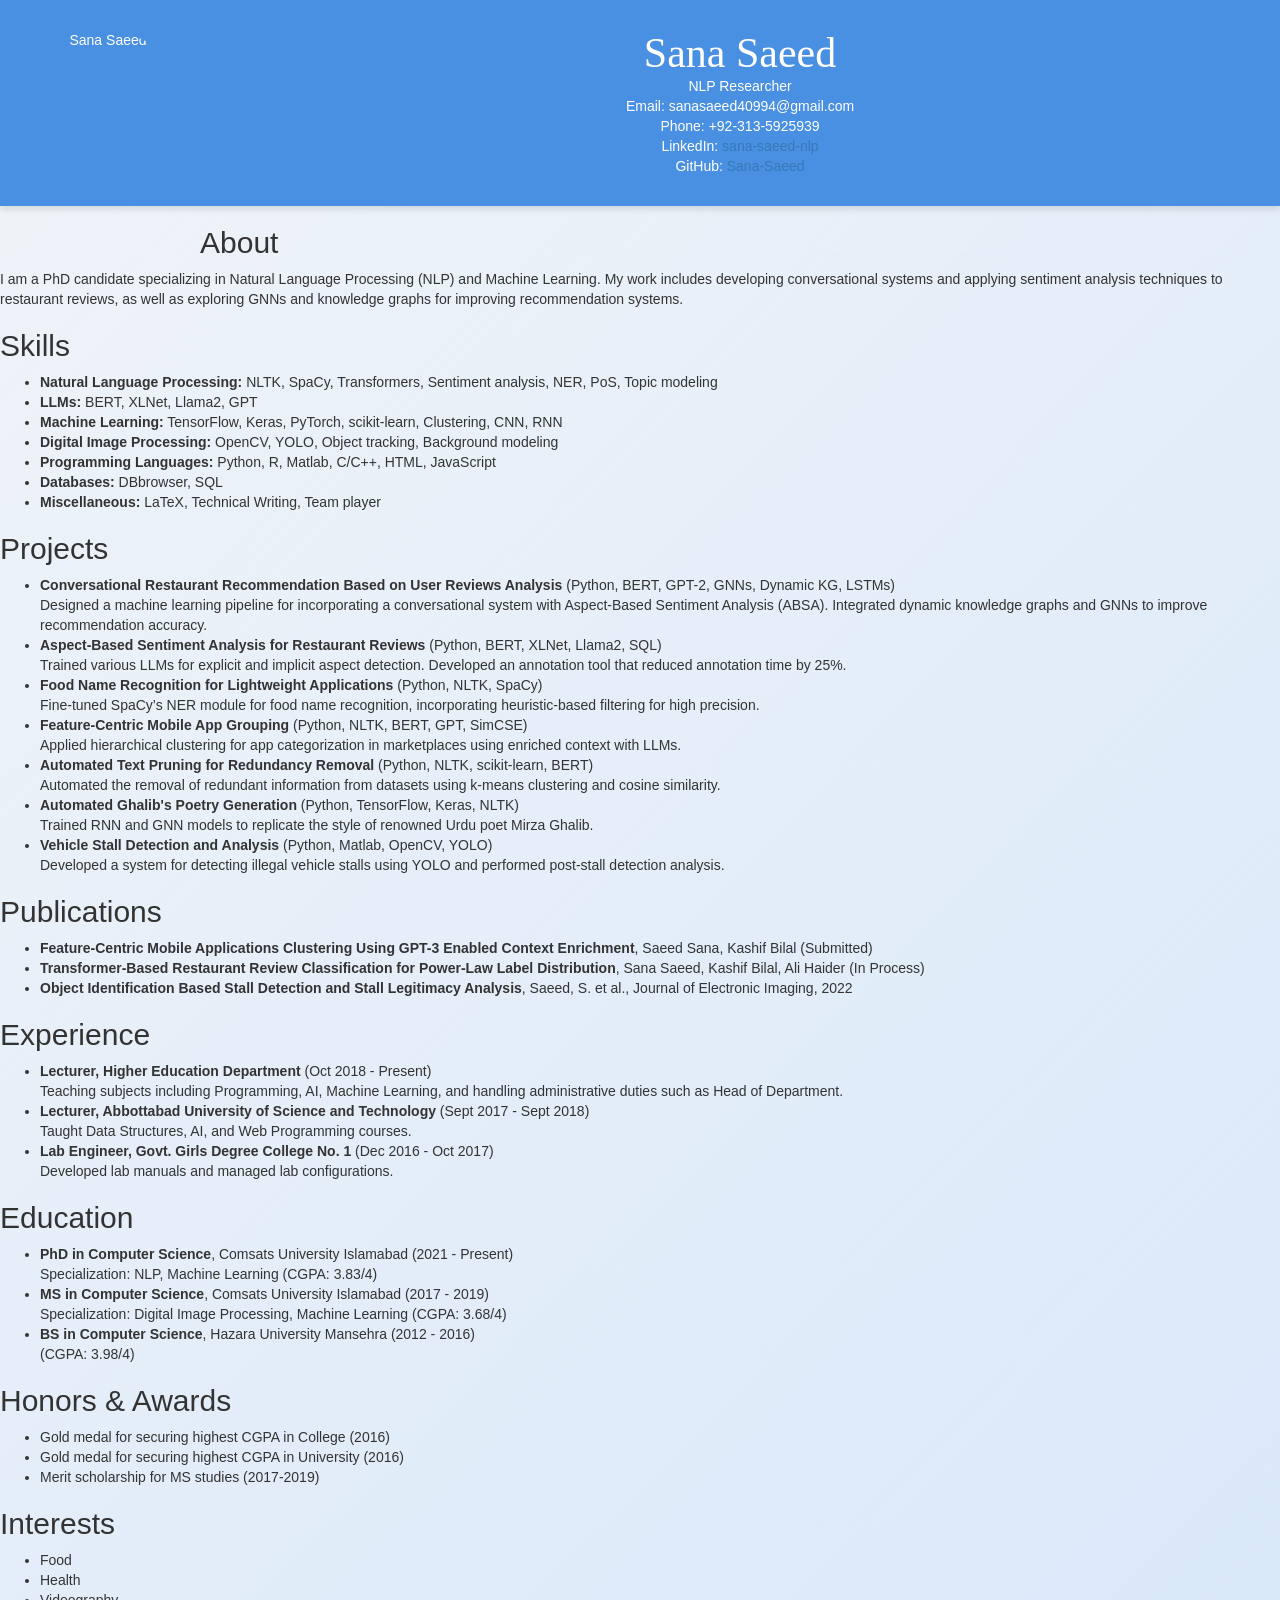
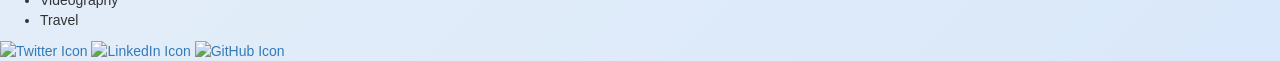
==== commit 5cccb5a8: "Update index.html" ====
--- a/index.html
+++ b/index.html
@@ -1,248 +1,140 @@
 <!DOCTYPE html>
-<html>
+<html lang="en">
     <head>
-        <meta charset="UTF-8">
-        <title>Sana Saeed - CV</title>
-        <meta name="Author" content="Sana Saeed"/>
+        <meta content="text/html; charset=UTF-8" http-equiv="Content-Type"/>
+        <title>Sana Saeed | NLP Researcher</title>
+        <meta content="Sana Saeed" name="Author"/>
         <link href="style.css" type="text/css" rel="stylesheet"/>
         <link rel="stylesheet" href="css/bootstrap.min.css"/>
-        <script src="js/jquery-1.12.2.min.js"></script>
-        <script src="js/bootstrap.min.js"></script>
+        <script type="text/javascript" src="js/jquery-1.12.2.min.js"></script>
+        <script type="text/javascript" src="js/bootstrap.min.js"></script>
     </head>
-    <body class="cv-page" style="top: 0px; left: 0px;">
+    <body class="home page page-id-5 page-template-default single-author">
         <div class="page">
-            <!-- Header Section -->
-            <div class="bg1 site-header top-pic" id="top-pic" style="background: url(profile-background.jpg) no-repeat scroll top" title="Your Background Image">
+            <div class="bg1 site-header top-pic" id="top-pic" style="background: url(KerryPark.jpg) no-repeat scroll top" title="photo from http://glimmerglassphoto.com/blog/new-years-day/">
                 <div class="header cust-header">
-                    <img width="200" height="200" title="Sana Saeed" alt="Sana Saeed" src="images/sana_profile.jpeg" class="img-circle imgme" style="float: left;"/>
+                    <img width="200" height="200" title="Sana Saeed" alt="Sana Saeed" src="images/Sana_photo.jpeg" class="img-circle imgme" style="float: left;"/>
                     <div class="text-header">
-                        <h1 id="name">Sana Saeed</h1>
-                        Computer Science PhD Student<br>
-                        Office: 123 Academic Building<br>
-                        sana.saeed [at] university [dot] edu<br>
+                        <h1 id="name"> Sana Saeed </h1>
+                        NLP Researcher<br>
+                        Email: sanasaeed40994@gmail.com<br>
+                        Phone: +92-313-5925939<br>
+                        LinkedIn: <a href="https://www.linkedin.com/in/sana-saeed-nlp/">sana-saeed-nlp</a><br>
+                        GitHub: <a href="https://github.com/Sana-Saeed">Sana-Saeed</a>
                     </div>
                 </div>
             </div>
-
-            <!-- Main Content -->
-            <div class="page-content">
-                <!-- Contact Icons -->
-                <div class="icons mb-4">
-                    <a href="https://twitter.com/sana_saeed"><img src="icons/twitter.png" width="32" alt="Twitter Icon"></a>
-                    <a href="https://www.linkedin.com/in/sana-saeed-nlp/"><img src="icons/Linkedin.png" width="32" alt="LinkedIn Icon"></a>
-                    <a href="https://github.com/Sana-Saeed"><img src="icons/github.svg" width="32" alt="GitHub Icon"></a>
-                    <a href="https://bitbucket.org/Sana-Saeed"><img src="icons/bitbucket.png" width="32" alt="Bitbucket Icon"></a>
-                </div>
-
-                <!-- Skills Section -->
-                <div class="text skills" id="skills">
-                    <h2>Skills</h2>
+            
+            <div class="page">
+                <div class="text about" id="about">
+                    <h2>About</h2>
                     <p>
-                        <strong>Natural Language Processing:</strong> NLTK, SpaCy, transformers, Sentiment analysis, NER, PoS, Topic modeling<br>
-                        <strong>LLMs:</strong> BERT, XLNet, Llama2, GPT<br>
-                        <strong>Machine Learning:</strong> TensorFlow, Keras, PyTorch, scikit-learn, Clustering, CNN, RNN<br>
-                        <strong>Digital Image Processing:</strong> OpenCV, YOLO, Object tracking, Background modeling<br>
-                        <strong>Programming Languages:</strong> Python, R, Matlab, C/C++, HTML, JavaScript<br>
-                        <strong>Databases:</strong> DBbrowser, SQL<br>
-                        <strong>Miscellaneous:</strong> LaTeX, Technical Writing, Team player
+                        I am a PhD candidate specializing in Natural Language Processing (NLP) and Machine Learning. My work includes developing conversational systems and applying sentiment analysis techniques to restaurant reviews, as well as exploring GNNs and knowledge graphs for improving recommendation systems.
                     </p>
                 </div>
 
-                <!-- Projects Section -->
-                <div class="text projects" id="projects">
-                    <h2>Projects</h2>
-                    <h3>Conversational Restaurant Recommendation Based on User Reviews Analysis</h3>
-                    <p><strong>Technologies:</strong> Python, BERT, GPT-2, GNNs, Dynamic KG, LSTMs</p>
+                <div class="text">
+                    <h2>Skills</h2>
                     <ul>
-                        <li>Designed a machine learning pipeline integrating conversational systems and aspect-based sentiment analysis.</li>
-                        <li>Incorporated dynamic knowledge graphs, GNNs, and ABSA to enhance recommendation accuracy.</li>
-                    </ul>
-
-                    <h3>Aspect-based Sentiment Analysis for Restaurant Reviews</h3>
-                    <p><strong>Technologies:</strong> Python, BERT, XLNet, Llama2, DBbrowser, SQL</p>
-                    <ul>
-                        <li>Identified and incorporated new aspects missing in existing datasets.</li>
-                        <li>Developed an annotation tool, "ConAno," reducing annotation time by 25%.</li>
-                        <li>Trained various LLMs (BERT, RoBERTa, Llama2, XLNet) for explicit and implicit aspect detection, addressing data imbalances.</li>
-                        <li>Achieved 96% accuracy in multi-class multi-label aspect detection using LLMs.</li>
-                        <li>Conducted sentiment polarity detection for sentiment analysis using LLMs.</li>
-                    </ul>
-
-                    <h3>Food Name Recognition for Lightweight Applications</h3>
-                    <p><strong>Technologies:</strong> Python, NLTK, SpaCy</p>
-                    <ul>
-                        <li>Fine-tuned the SpaCy NER module for food name recognition.</li>
-                        <li>Addressed catastrophic forgetting during training by diversifying the dataset.</li>
-                        <li>Developed a template-based auto data labeling method to replace manual processes, ensuring dataset compatibility.</li>
-                        <li>Incorporated a heuristic-based filtering approach to achieve a precision score of 1 in downstream tasks.</li>
-                    </ul>
-
-                    <h3>Feature-Centric Mobile App Grouping</h3>
-                    <p><strong>Technologies:</strong> Python, NLTK, scikit-learn, BERT, GPT, SimCSE, DBbrowser, SQL, JAX</p>
-                    <p><strong>Project Goal:</strong> Categorize and organize mobile applications efficiently in marketplaces. Current methods struggle to group similar apps by function, relying on metadata, causing user experience issues.</p>
-                    <ul>
-                        <li>Performed context enrichment using deep neural networks and LLMs (BERT, GPT).</li>
-                        <li>Applied hierarchical agglomerative clustering to evaluate cluster quality at multiple granularity levels using various intrinsic and extrinsic evaluation measures.</li>
-                        <li>Future Plan: Incorporate probabilistic programming using JAX to improve results.</li>
-                    </ul>
-
-                    <h3><a href="https://github.com/Sana-Saeed/Automate-Text-Pruning">Automated Text Pruning for Redundancy Removal</a></h3>
-                    <p><strong>Technologies:</strong> Python, NLTK, scikit-learn, BERT</p>
-                    <ul>
-                        <li>Developed an automated mechanism to eliminate redundant information and select relevant text from large datasets using K-means Clustering and Cosine similarity.</li>
-                        <li>Incorporated a vectorized approach for efficient execution and similarity comparison.</li>
-                        <li>Increased unique word count from 921 to 15873 and type-token ratio from 0.53 to 1.7.</li>
-                    </ul>
-
-                    <h3>Automated Galib's Poetry Generation</h3>
-                    <p><strong>Technologies:</strong> Python, TensorFlow, Keras, NLTK</p>
-                    <ul>
-                        <li>Trained Recurrent Neural Networks and Gated Neural Networks to replicate the style of Mirza Galib (a well-known Urdu poet) for poetry.</li>
-                    </ul>
-
-                    <h3>Vehicle Stall Detection and Analysis</h3>
-                    <p><strong>Technologies:</strong> Matlab, Python, OpenCV, YOLO</p>
-                    <ul>
-                        <li>Developed a system for detecting instances of illegal vehicle stalls from video footage using background modeling and object identification (using YOLO).</li>
-                        <li>Performed post-stall detection analysis, including obstacle and pedestrian detection, to classify stalls as either legitimate or illegal, achieving accuracy between 0.85 to 0.98 on various datasets.</li>
+                        <li><b>Natural Language Processing:</b> NLTK, SpaCy, Transformers, Sentiment analysis, NER, PoS, Topic modeling</li>
+                        <li><b>LLMs:</b> BERT, XLNet, Llama2, GPT</li>
+                        <li><b>Machine Learning:</b> TensorFlow, Keras, PyTorch, scikit-learn, Clustering, CNN, RNN</li>
+                        <li><b>Digital Image Processing:</b> OpenCV, YOLO, Object tracking, Background modeling</li>
+                        <li><b>Programming Languages:</b> Python, R, Matlab, C/C++, HTML, JavaScript</li>
+                        <li><b>Databases:</b> DBbrowser, SQL</li>
+                        <li><b>Miscellaneous:</b> LaTeX, Technical Writing, Team player</li>
                     </ul>
                 </div>
 
-                <!-- Publications Section -->
-                <div class="text publications" id="publications">
-                    <h2>Publications</h2>
-                    <h3>Journal Papers:</h3>
+                <div class="text">
+                    <h2>Projects</h2>
                     <ul>
-                        <li><strong>Sana Saeed</strong> and Kashif Bilal (2024). “Feature-Centric Mobile Applications Clustering Using GPT-3 Enabled Context Enrichment”. <em>(Submitted)</em></li>
-                        <li>Sana Saeed, Kashif Bilal, and Ali Haider (2024). “Transformer-Based Restaurant Review Classification for Power-Law Label Distribution”. <em>(In process)</em></li>
-                        <li>Sana Saeed, Kashif Bilal, Zia-Ur-Rehman, et al. (2022). “Object Identification Based Stall Detection and Stall Legitimacy Analysis for Traffic Patterns in Developing Countries”. <em>Journal of Electronic Imaging</em>.</li>
-                    </ul>
-
-                    <h3>Conference Papers:</h3>
-                    <ul>
-                        <li>Sana Saeed, K. Bilal (2024), "Feature-Centric Mobile Applications Clustering with Generative AI". In: International Conference on Foundation and Large Language Models (FLLM), Dubai, UAE: IEEE <em>(Accepted)</em></li>
-                        <li>Haider, Ali et al. (2023). “A Hybrid Approach for Food Name Recognition in Restaurant Reviews”. In: 2023 International Symposium on Networks, Computers and Communications (ISNCC), Doha, Qatar: IEEE.</li>
-                        <li>Saeed, Sana, Ali Hader, and Kashif Bilal (2023). “Automated Text Selection for Raw Data Annotation”. In: 20th International Conference on Frontiers of Information Technology (FIT’23), Islamabad, Pakistan: IEEE.</li>
+                        <li><b>Conversational Restaurant Recommendation Based on User Reviews Analysis</b> (Python, BERT, GPT-2, GNNs, Dynamic KG, LSTMs)<br>
+                            Designed a machine learning pipeline for incorporating a conversational system with Aspect-Based Sentiment Analysis (ABSA). Integrated dynamic knowledge graphs and GNNs to improve recommendation accuracy.
+                        </li>
+                        <li><b>Aspect-Based Sentiment Analysis for Restaurant Reviews</b> (Python, BERT, XLNet, Llama2, SQL)<br>
+                            Trained various LLMs for explicit and implicit aspect detection. Developed an annotation tool that reduced annotation time by 25%.
+                        </li>
+                        <li><b>Food Name Recognition for Lightweight Applications</b> (Python, NLTK, SpaCy)<br>
+                            Fine-tuned SpaCy’s NER module for food name recognition, incorporating heuristic-based filtering for high precision.
+                        </li>
+                        <li><b>Feature-Centric Mobile App Grouping</b> (Python, NLTK, BERT, GPT, SimCSE)<br>
+                            Applied hierarchical clustering for app categorization in marketplaces using enriched context with LLMs.
+                        </li>
+                        <li><b>Automated Text Pruning for Redundancy Removal</b> (Python, NLTK, scikit-learn, BERT)<br>
+                            Automated the removal of redundant information from datasets using k-means clustering and cosine similarity.
+                        </li>
+                        <li><b>Automated Ghalib's Poetry Generation</b> (Python, TensorFlow, Keras, NLTK)<br>
+                            Trained RNN and GNN models to replicate the style of renowned Urdu poet Mirza Ghalib.
+                        </li>
+                        <li><b>Vehicle Stall Detection and Analysis</b> (Python, Matlab, OpenCV, YOLO)<br>
+                            Developed a system for detecting illegal vehicle stalls using YOLO and performed post-stall detection analysis.
+                        </li>
                     </ul>
                 </div>
 
-                <!-- Experience Section -->
-                <div class="text experience" id="experience">
-                    <h2>Experience</h2>
-                    <h3>Higher Education Department</h3>
-                    <p><strong>Position:</strong> Lecturer<br><strong>Duration:</strong> Oct 2018 – Ongoing</p>
+                <div class="text">
+                    <h2>Publications</h2>
                     <ul>
-                        <li><strong>Taught Subjects:</strong> Programming Fundamentals (C/C++), Visual Programming (C#), Database Systems, Artificial Intelligence, Digital Image Processing, Machine Learning, Parallel and Distributed Computing</li>
-                        <li><strong>Administrative Duties:</strong> Head of Department, Nominated as focal person for IT-related matters of the college.</li>
-                    </ul>
-
-                    <h3>Abbottabad University of Science and Technology</h3>
-                    <p><strong>Position:</strong> Lecturer<br><strong>Duration:</strong> Sept 2017 – Sept 2018</p>
-                    <ul>
-                        <li><strong>Taught Subjects:</strong> Data Structure and Algorithms, Artificial Intelligence, Introduction to Computing, Web Programming, Natural Language Processing</li>
-                    </ul>
-
-                    <h3>Govt. Girls Degree College No. 1 Abbottabad</h3>
-                    <p><strong>Position:</strong> Lab Engineer<br><strong>Duration:</strong> Dec 2016 - Oct 2017</p>
-                    <ul>
-                        <li>Prepared C/C++, C#, and MATLAB lab manuals for undergraduate students.</li>
-                        <li>Lab maintenance including software installation, hardware maintenance, and lab configuration.</li>
+                        <li><b>Feature-Centric Mobile Applications Clustering Using GPT-3 Enabled Context Enrichment</b>, Saeed Sana, Kashif Bilal (Submitted)</li>
+                        <li><b>Transformer-Based Restaurant Review Classification for Power-Law Label Distribution</b>, Sana Saeed, Kashif Bilal, Ali Haider (In Process)</li>
+                        <li><b>Object Identification Based Stall Detection and Stall Legitimacy Analysis</b>, Saeed, S. et al., Journal of Electronic Imaging, 2022</li>
                     </ul>
                 </div>
 
-                <!-- Education Section -->
-                <div class="text education" id="education">
-                    <h2>Education</h2>
-                    <p><strong>PhD in Computer Science</strong><br>
-                        Comsats University Islamabad<br>
-                        <span class="text-muted"><i class="fa fa-calendar"></i> 2021 - Present</span> &nbsp;&nbsp; <i class="fa fa-trophy"></i> CGPA: 3.83/4<br>
-                        <strong>Specialization:</strong> Natural Language Processing, Machine Learning
-                    </p>
-
-                    <p><strong>MS in Computer Science</strong><br>
-                        Comsats University Islamabad<br>
-                        <span class="text-muted"><i class="fa fa-calendar"></i> 2017 - 2019</span> &nbsp;&nbsp; <i class="fa fa-trophy"></i> CGPA: 3.68/4<br>
-                        <strong>Specialization:</strong> Digital Image Processing, Machine Learning
-                    </p>
-
-                    <p><strong>BS in Computer Science</strong><br>
-                        Hazara University Mansehra<br>
-                        <span class="text-muted"><i class="fa fa-calendar"></i> 2012 - 2016</span> &nbsp;&nbsp; <i class="fa fa-trophy"></i> CGPA: 3.98/4
-                    </p>
-                </div>
-
-                <!-- Coursework Section -->
-                <div class="text coursework" id="coursework">
-                    <h2>Coursework</h2>
-                    <p><strong>PhD:</strong></p>
+                <div class="text">
+                    <h2>Experience</h2>
                     <ul>
-                        <li>Natural Language Processing (NLP)</li>
-                        <li>Machine Learning</li>
-                        <li>Distributed Computing</li>
-                    </ul>
-
-                    <p><strong>MS in Computer Science:</strong></p>
-                    <ul>
-                        <li>Artificial Intelligence (AI)</li>
-                        <li>Digital Image Processing (DIP)</li>
-                        <li>Machine Learning</li>
-                        <li>Human-Computer Interaction (HCI)</li>
-                    </ul>
-
-                    <p><strong>Undergraduate:</strong></p>
-                    <ul>
-                        <li><strong>CS Courses:</strong> C/C++, C#, Python, Analysis of Algorithms, Database, Operating Systems, Artificial Intelligence, Software Engineering</li>
-                        <li><strong>Mathematics Courses:</strong> Calculus, Differential Equations, Linear Algebra, Numerical Analysis, Statistics</li>
+                        <li><b>Lecturer, Higher Education Department</b> (Oct 2018 - Present)<br>
+                            Teaching subjects including Programming, AI, Machine Learning, and handling administrative duties such as Head of Department.
+                        </li>
+                        <li><b>Lecturer, Abbottabad University of Science and Technology</b> (Sept 2017 - Sept 2018)<br>
+                            Taught Data Structures, AI, and Web Programming courses.
+                        </li>
+                        <li><b>Lab Engineer, Govt. Girls Degree College No. 1</b> (Dec 2016 - Oct 2017)<br>
+                            Developed lab manuals and managed lab configurations.
+                        </li>
                     </ul>
                 </div>
 
-                <!-- MOOCs Section -->
-                <div class="text moocs" id="moocs">
-                    <h2>MOOCs</h2>
+                <div class="text">
+                    <h2>Education</h2>
                     <ul>
-                        <li>Computer Vision Basics by University at Buffalo and The State University of New York (Coursera)</li>
-                        <li>Deep Learning in Computer Vision by National Research University Higher School of Economics (Coursera)</li>
-                        <li>AWS Machine Learning Foundation Course (Udacity)</li>
-                        <li>Introduction to Deep Learning using PyTorch (Udacity)</li>
-                        <li>Using Python for Research by HarvardX (edX)</li>
-                        <li>Deep Learning with TensorFlow by IBM (edX)</li>
-                        <li>Deep Learning Fundamentals with Keras by IBM (edX)</li>
-                        <li>Introduction to Statistics (Udacity)</li>
-                        <li>Statistics and Probability in Data Science using Python by University of California, San Diego (edX)</li>
-                        <li>Data Science: Visualization by HarvardX (edX)</li>
+                        <li><b>PhD in Computer Science</b>, Comsats University Islamabad (2021 - Present)<br>
+                            Specialization: NLP, Machine Learning (CGPA: 3.83/4)
+                        </li>
+                        <li><b>MS in Computer Science</b>, Comsats University Islamabad (2017 - 2019)<br>
+                            Specialization: Digital Image Processing, Machine Learning (CGPA: 3.68/4)
+                        </li>
+                        <li><b>BS in Computer Science</b>, Hazara University Mansehra (2012 - 2016)<br>
+                            (CGPA: 3.98/4)
+                        </li>
                     </ul>
                 </div>
 
-                <!-- Honors & Awards Section -->
-                <div class="text honors" id="honors">
+                <div class="text">
                     <h2>Honors & Awards</h2>
                     <ul>
-                        <li>2016: Gold Medal for Securing Highest CGPA in College</li>
-                        <li>2016: Gold Medal for Securing Highest CGPA in University</li>
-                        <li>2017-2019: Merit Scholarship by University for MS Studies</li>
+                        <li>Gold medal for securing highest CGPA in College (2016)</li>
+                        <li>Gold medal for securing highest CGPA in University (2016)</li>
+                        <li>Merit scholarship for MS studies (2017-2019)</li>
                     </ul>
                 </div>
 
-                <!-- Interests Section -->
-                <div class="text interests" id="interests">
+                <div class="text">
                     <h2>Interests</h2>
-                    <p>• Food • Health • Videography • Travel</p>
+                    <ul>
+                        <li>Food</li>
+                        <li>Health</li>
+                        <li>Videography</li>
+                        <li>Travel</li>
+                    </ul>
                 </div>
 
-                <!-- Contact Section -->
-                <div class="text contact" id="contact">
-                    <h2>Contact</h2>
-                    <p>
-                        Sana Saeed<br>
-                        Computer Science and Engineering<br>
-                        University of Washington<br>
-                        Box 352350<br>
-                        Seattle, WA 98195-2350<br><br>
-                        <strong>Email:</strong> sanasaeed40994@gmail.com<br>
-                        <strong>Phone:</strong> +92-313-5925939<br>
-                        <strong>LinkedIn:</strong> <a href="https://www.linkedin.com/in/sana-saeed-nlp/">sana-saeed-nlp</a><br>
-                        <strong>GitHub:</strong> <a href="https://github.com/Sana-Saeed">Sana-Saeed</a>
-                    </p>
+                <div class="icons">
+                    <a href="https://twitter.com/Sana_Saeed"><img src="icons/twitter.png" width="32" alt="Twitter Icon"></a>
+                    <a href="https://www.linkedin.com/in/sana-saeed-nlp/"><img src="icons/linkedin.png" width="32" alt="LinkedIn Icon"></a>
+                    <a href="https://github.com/Sana-Saeed"><img src="icons/github.svg" width="32" alt="GitHub Icon"></a>
                 </div>
             </div>
         </div>
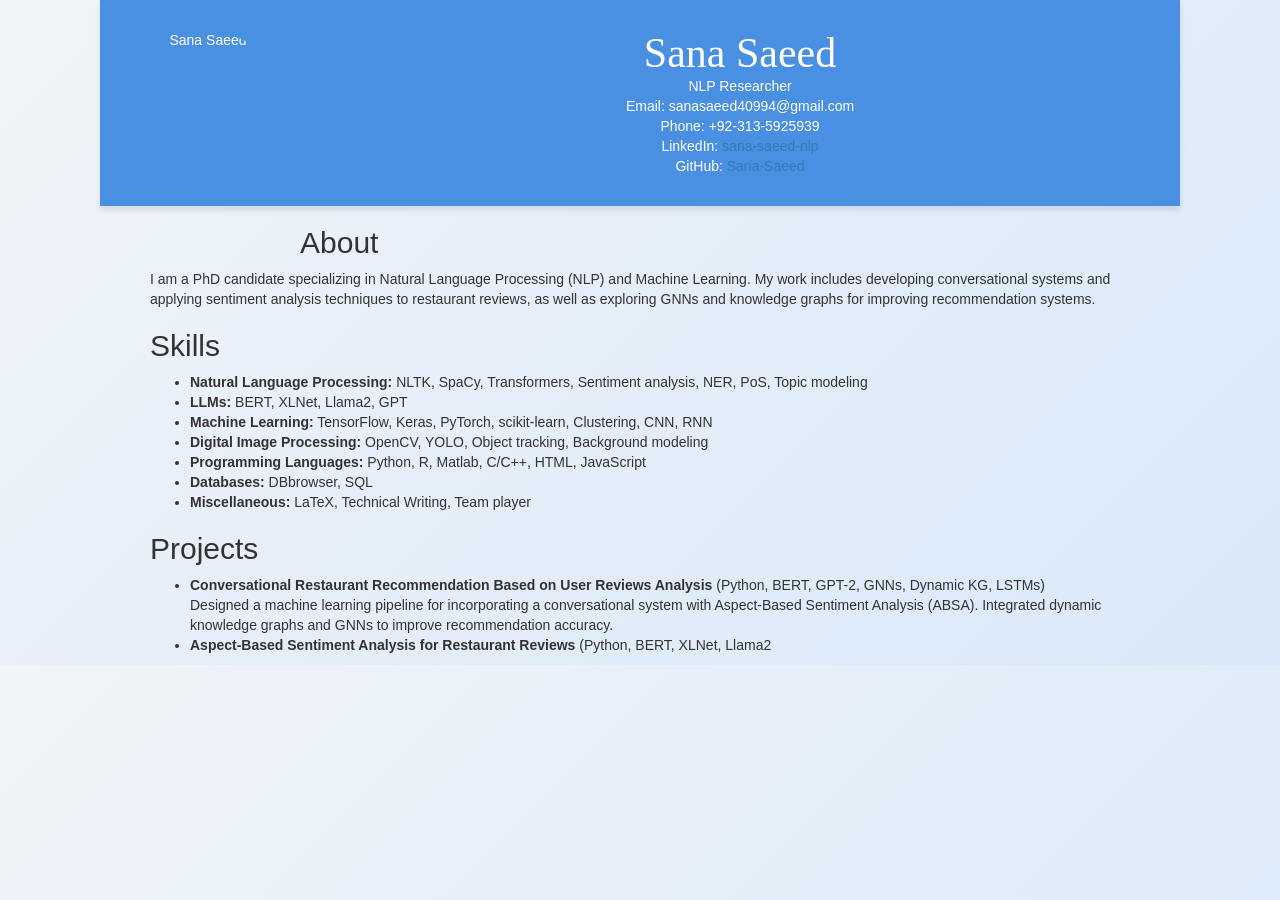
==== commit 3df0fd95: "Update index.html" ====
--- a/index.html
+++ b/index.html
@@ -8,6 +8,13 @@
         <link rel="stylesheet" href="css/bootstrap.min.css"/>
         <script type="text/javascript" src="js/jquery-1.12.2.min.js"></script>
         <script type="text/javascript" src="js/bootstrap.min.js"></script>
+
+        <style>
+            .page {
+                margin-left: 50px; /* Increase left margin */
+                margin-right: 50px; /* Increase right margin */
+            }
+        </style>
     </head>
     <body class="home page page-id-5 page-template-default single-author">
         <div class="page">
@@ -52,91 +59,4 @@
                         <li><b>Conversational Restaurant Recommendation Based on User Reviews Analysis</b> (Python, BERT, GPT-2, GNNs, Dynamic KG, LSTMs)<br>
                             Designed a machine learning pipeline for incorporating a conversational system with Aspect-Based Sentiment Analysis (ABSA). Integrated dynamic knowledge graphs and GNNs to improve recommendation accuracy.
                         </li>
-                        <li><b>Aspect-Based Sentiment Analysis for Restaurant Reviews</b> (Python, BERT, XLNet, Llama2, SQL)<br>
-                            Trained various LLMs for explicit and implicit aspect detection. Developed an annotation tool that reduced annotation time by 25%.
-                        </li>
-                        <li><b>Food Name Recognition for Lightweight Applications</b> (Python, NLTK, SpaCy)<br>
-                            Fine-tuned SpaCy’s NER module for food name recognition, incorporating heuristic-based filtering for high precision.
-                        </li>
-                        <li><b>Feature-Centric Mobile App Grouping</b> (Python, NLTK, BERT, GPT, SimCSE)<br>
-                            Applied hierarchical clustering for app categorization in marketplaces using enriched context with LLMs.
-                        </li>
-                        <li><b>Automated Text Pruning for Redundancy Removal</b> (Python, NLTK, scikit-learn, BERT)<br>
-                            Automated the removal of redundant information from datasets using k-means clustering and cosine similarity.
-                        </li>
-                        <li><b>Automated Ghalib's Poetry Generation</b> (Python, TensorFlow, Keras, NLTK)<br>
-                            Trained RNN and GNN models to replicate the style of renowned Urdu poet Mirza Ghalib.
-                        </li>
-                        <li><b>Vehicle Stall Detection and Analysis</b> (Python, Matlab, OpenCV, YOLO)<br>
-                            Developed a system for detecting illegal vehicle stalls using YOLO and performed post-stall detection analysis.
-                        </li>
-                    </ul>
-                </div>
-
-                <div class="text">
-                    <h2>Publications</h2>
-                    <ul>
-                        <li><b>Feature-Centric Mobile Applications Clustering Using GPT-3 Enabled Context Enrichment</b>, Saeed Sana, Kashif Bilal (Submitted)</li>
-                        <li><b>Transformer-Based Restaurant Review Classification for Power-Law Label Distribution</b>, Sana Saeed, Kashif Bilal, Ali Haider (In Process)</li>
-                        <li><b>Object Identification Based Stall Detection and Stall Legitimacy Analysis</b>, Saeed, S. et al., Journal of Electronic Imaging, 2022</li>
-                    </ul>
-                </div>
-
-                <div class="text">
-                    <h2>Experience</h2>
-                    <ul>
-                        <li><b>Lecturer, Higher Education Department</b> (Oct 2018 - Present)<br>
-                            Teaching subjects including Programming, AI, Machine Learning, and handling administrative duties such as Head of Department.
-                        </li>
-                        <li><b>Lecturer, Abbottabad University of Science and Technology</b> (Sept 2017 - Sept 2018)<br>
-                            Taught Data Structures, AI, and Web Programming courses.
-                        </li>
-                        <li><b>Lab Engineer, Govt. Girls Degree College No. 1</b> (Dec 2016 - Oct 2017)<br>
-                            Developed lab manuals and managed lab configurations.
-                        </li>
-                    </ul>
-                </div>
-
-                <div class="text">
-                    <h2>Education</h2>
-                    <ul>
-                        <li><b>PhD in Computer Science</b>, Comsats University Islamabad (2021 - Present)<br>
-                            Specialization: NLP, Machine Learning (CGPA: 3.83/4)
-                        </li>
-                        <li><b>MS in Computer Science</b>, Comsats University Islamabad (2017 - 2019)<br>
-                            Specialization: Digital Image Processing, Machine Learning (CGPA: 3.68/4)
-                        </li>
-                        <li><b>BS in Computer Science</b>, Hazara University Mansehra (2012 - 2016)<br>
-                            (CGPA: 3.98/4)
-                        </li>
-                    </ul>
-                </div>
-
-                <div class="text">
-                    <h2>Honors & Awards</h2>
-                    <ul>
-                        <li>Gold medal for securing highest CGPA in College (2016)</li>
-                        <li>Gold medal for securing highest CGPA in University (2016)</li>
-                        <li>Merit scholarship for MS studies (2017-2019)</li>
-                    </ul>
-                </div>
-
-                <div class="text">
-                    <h2>Interests</h2>
-                    <ul>
-                        <li>Food</li>
-                        <li>Health</li>
-                        <li>Videography</li>
-                        <li>Travel</li>
-                    </ul>
-                </div>
-
-                <div class="icons">
-                    <a href="https://twitter.com/Sana_Saeed"><img src="icons/twitter.png" width="32" alt="Twitter Icon"></a>
-                    <a href="https://www.linkedin.com/in/sana-saeed-nlp/"><img src="icons/linkedin.png" width="32" alt="LinkedIn Icon"></a>
-                    <a href="https://github.com/Sana-Saeed"><img src="icons/github.svg" width="32" alt="GitHub Icon"></a>
-                </div>
-            </div>
-        </div>
-    </body>
-</html>
+                        <li><b>Aspect-Based Sentiment Analysis for Restaurant Reviews</b> (Python, BERT, XLNet, Llama2
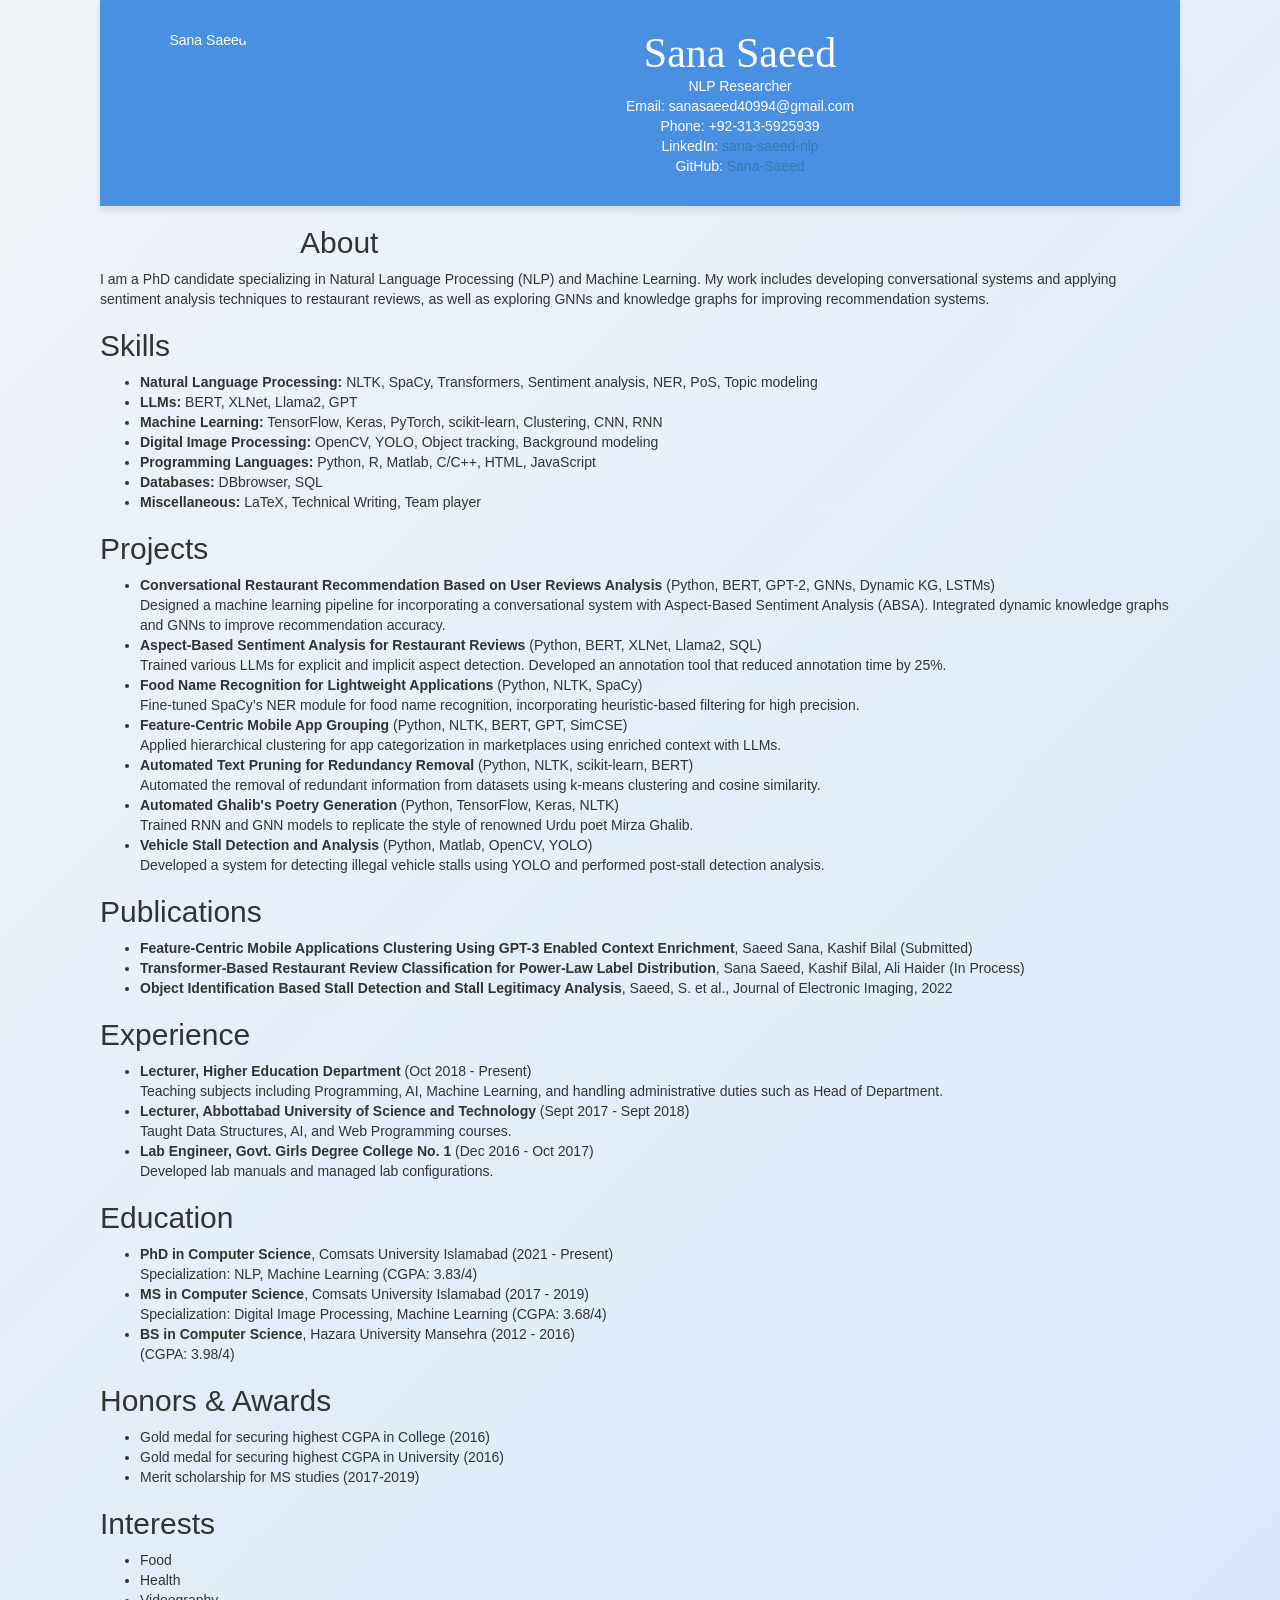
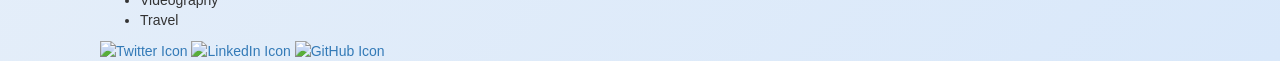
==== commit fc68552b: "Update index.html" ====
--- a/index.html
+++ b/index.html
@@ -10,9 +10,9 @@
         <script type="text/javascript" src="js/bootstrap.min.js"></script>
 
         <style>
-            .page {
-                margin-left: 50px; /* Increase left margin */
-                margin-right: 50px; /* Increase right margin */
+            body {
+                padding-left: 100px;  /* Increase left margin */
+                padding-right: 100px; /* Increase right margin */
             }
         </style>
     </head>
@@ -59,4 +59,90 @@
                         <li><b>Conversational Restaurant Recommendation Based on User Reviews Analysis</b> (Python, BERT, GPT-2, GNNs, Dynamic KG, LSTMs)<br>
                             Designed a machine learning pipeline for incorporating a conversational system with Aspect-Based Sentiment Analysis (ABSA). Integrated dynamic knowledge graphs and GNNs to improve recommendation accuracy.
                         </li>
-                        <li><b>Aspect-Based Sentiment Analysis for Restaurant Reviews</b> (Python, BERT, XLNet, Llama2
+                        <li><b>Aspect-Based Sentiment Analysis for Restaurant Reviews</b> (Python, BERT, XLNet, Llama2, SQL)<br>
+                            Trained various LLMs for explicit and implicit aspect detection. Developed an annotation tool that reduced annotation time by 25%.
+                        </li>
+                        <li><b>Food Name Recognition for Lightweight Applications</b> (Python, NLTK, SpaCy)<br>
+                            Fine-tuned SpaCy’s NER module for food name recognition, incorporating heuristic-based filtering for high precision.
+                        </li>
+                        <li><b>Feature-Centric Mobile App Grouping</b> (Python, NLTK, BERT, GPT, SimCSE)<br>
+                            Applied hierarchical clustering for app categorization in marketplaces using enriched context with LLMs.
+                        </li>
+                        <li><b>Automated Text Pruning for Redundancy Removal</b> (Python, NLTK, scikit-learn, BERT)<br>
+                            Automated the removal of redundant information from datasets using k-means clustering and cosine similarity.
+                        </li>
+                        <li><b>Automated Ghalib's Poetry Generation</b> (Python, TensorFlow, Keras, NLTK)<br>
+                            Trained RNN and GNN models to replicate the style of renowned Urdu poet Mirza Ghalib.
+                        </li>
+                        <li><b>Vehicle Stall Detection and Analysis</b> (Python, Matlab, OpenCV, YOLO)<br>
+                            Developed a system for detecting illegal vehicle stalls using YOLO and performed post-stall detection analysis.
+                        </li>
+                    </ul>
+                </div>
+
+                <div class="text">
+                    <h2>Publications</h2>
+                    <ul>
+                        <li><b>Feature-Centric Mobile Applications Clustering Using GPT-3 Enabled Context Enrichment</b>, Saeed Sana, Kashif Bilal (Submitted)</li>
+                        <li><b>Transformer-Based Restaurant Review Classification for Power-Law Label Distribution</b>, Sana Saeed, Kashif Bilal, Ali Haider (In Process)</li>
+                        <li><b>Object Identification Based Stall Detection and Stall Legitimacy Analysis</b>, Saeed, S. et al., Journal of Electronic Imaging, 2022</li>
+                    </ul>
+                </div>
+
+                <div class="text">
+                    <h2>Experience</h2>
+                    <ul>
+                        <li><b>Lecturer, Higher Education Department</b> (Oct 2018 - Present)<br>
+                            Teaching subjects including Programming, AI, Machine Learning, and handling administrative duties such as Head of Department.
+                        </li>
+                        <li><b>Lecturer, Abbottabad University of Science and Technology</b> (Sept 2017 - Sept 2018)<br>
+                            Taught Data Structures, AI, and Web Programming courses.
+                        </li>
+                        <li><b>Lab Engineer, Govt. Girls Degree College No. 1</b> (Dec 2016 - Oct 2017)<br>
+                            Developed lab manuals and managed lab configurations.
+                        </li>
+                    </ul>
+                </div>
+
+                <div class="text">
+                    <h2>Education</h2>
+                    <ul>
+                        <li><b>PhD in Computer Science</b>, Comsats University Islamabad (2021 - Present)<br>
+                            Specialization: NLP, Machine Learning (CGPA: 3.83/4)
+                        </li>
+                        <li><b>MS in Computer Science</b>, Comsats University Islamabad (2017 - 2019)<br>
+                            Specialization: Digital Image Processing, Machine Learning (CGPA: 3.68/4)
+                        </li>
+                        <li><b>BS in Computer Science</b>, Hazara University Mansehra (2012 - 2016)<br>
+                            (CGPA: 3.98/4)
+                        </li>
+                    </ul>
+                </div>
+
+                <div class="text">
+                    <h2>Honors & Awards</h2>
+                    <ul>
+                        <li>Gold medal for securing highest CGPA in College (2016)</li>
+                        <li>Gold medal for securing highest CGPA in University (2016)</li>
+                        <li>Merit scholarship for MS studies (2017-2019)</li>
+                    </ul>
+                </div>
+
+                <div class="text">
+                    <h2>Interests</h2>
+                    <ul>
+                        <li>Food</li>
+                        <li>Health</li>
+                        <li>Videography</li>
+                        <li>Travel</li>
+                    </ul>
+                </div>
+
+                <div class="icons">
+                    <a href="https://twitter.com/Sana_Saeed"><img src="icons/twitter.png" width="32" alt="Twitter Icon"></a>
+                    <a href="https://www.linkedin.com/in/sana-saeed-nlp/"><img src="icons/linkedin.png" width="32" alt="LinkedIn Icon"></a>
+                    <a href="https://github.com/Sana-Saeed"><img src="icons/github.svg" width="32" alt="GitHub Icon"></a>
+                </div>
+            </div>
+        </div>
+    </body
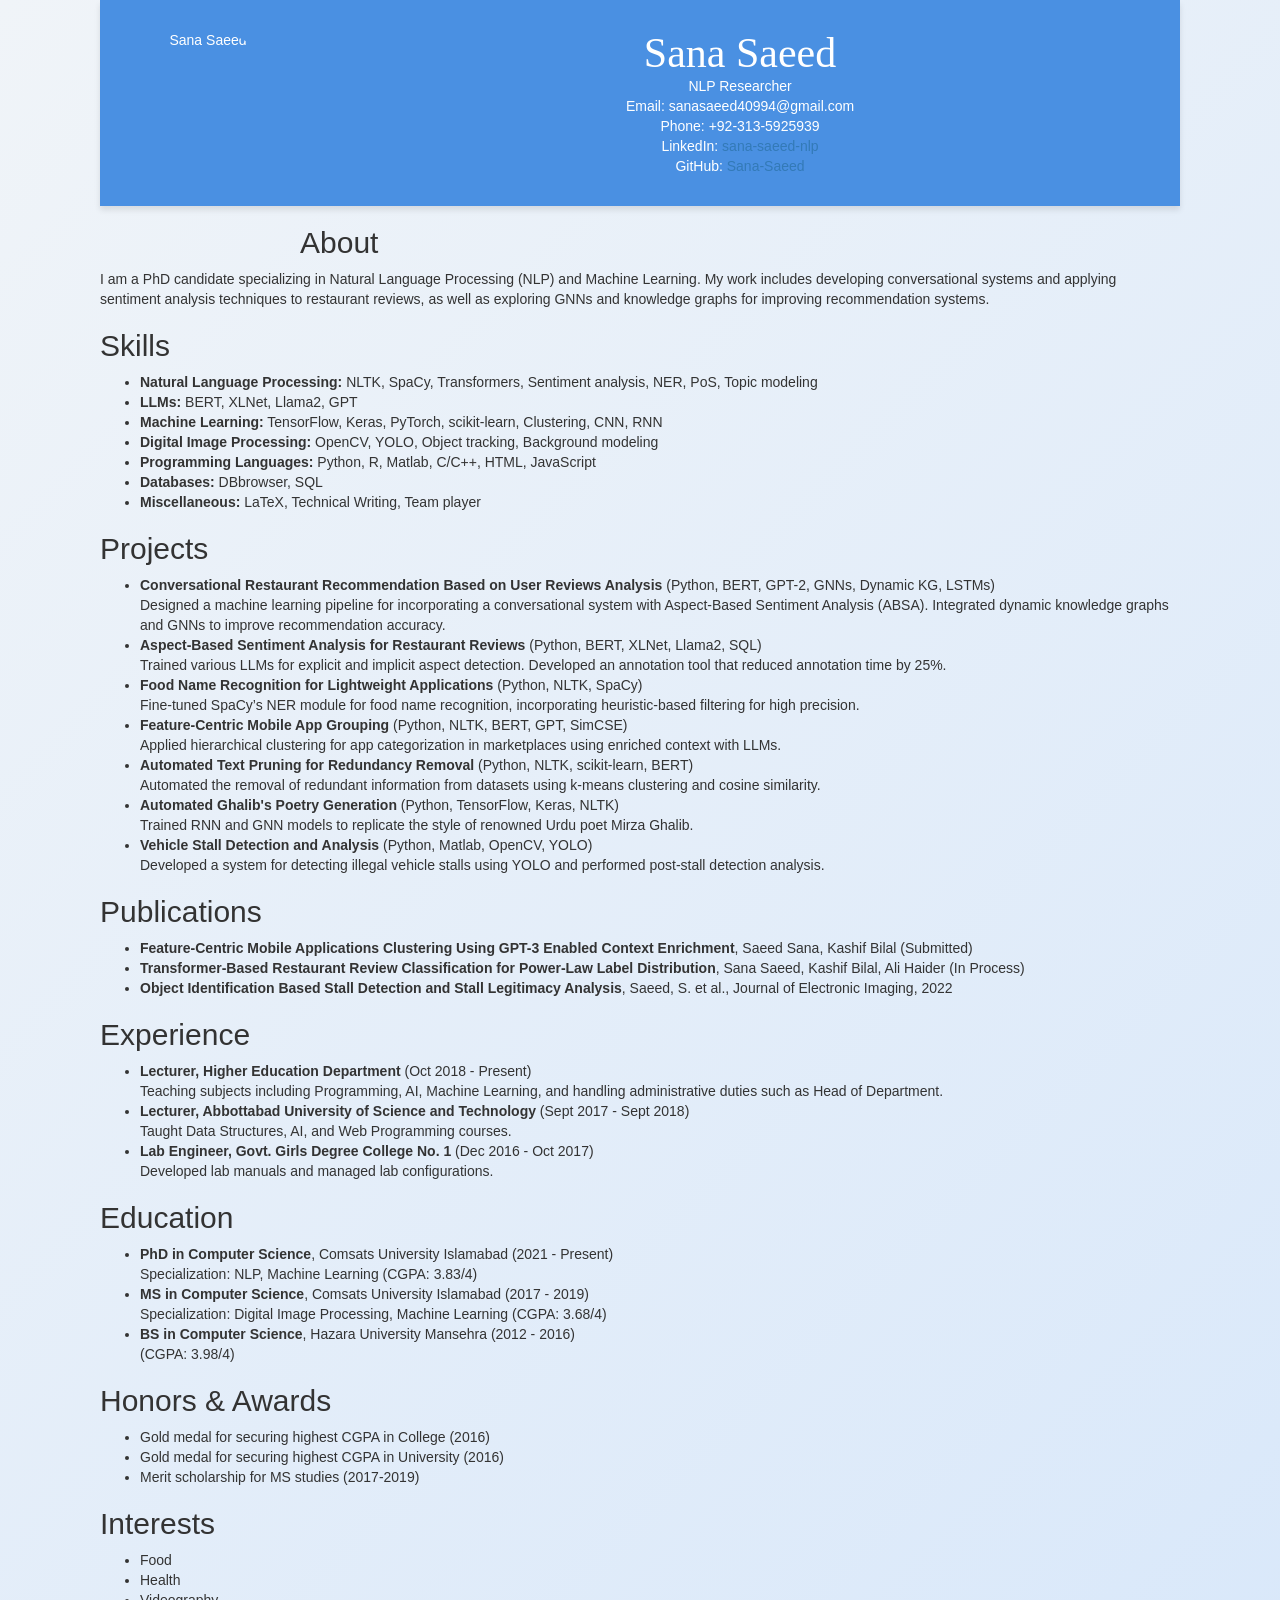
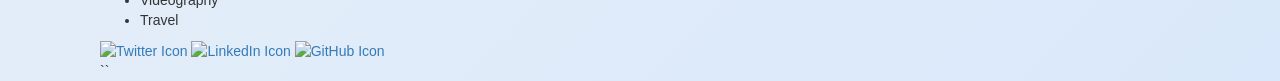
==== commit 3df63179: "Update index.html" ====
--- a/index.html
+++ b/index.html
@@ -13,6 +13,10 @@
             body {
                 padding-left: 100px;  /* Increase left margin */
                 padding-right: 100px; /* Increase right margin */
+            }
+            /* Change header background to #CC33FF */
+            .site-header {
+                background-color: #CC33FF;
             }
         </style>
     </head>
@@ -145,4 +149,6 @@
                 </div>
             </div>
         </div>
-    </body
+    </body>
+</html>
+``
